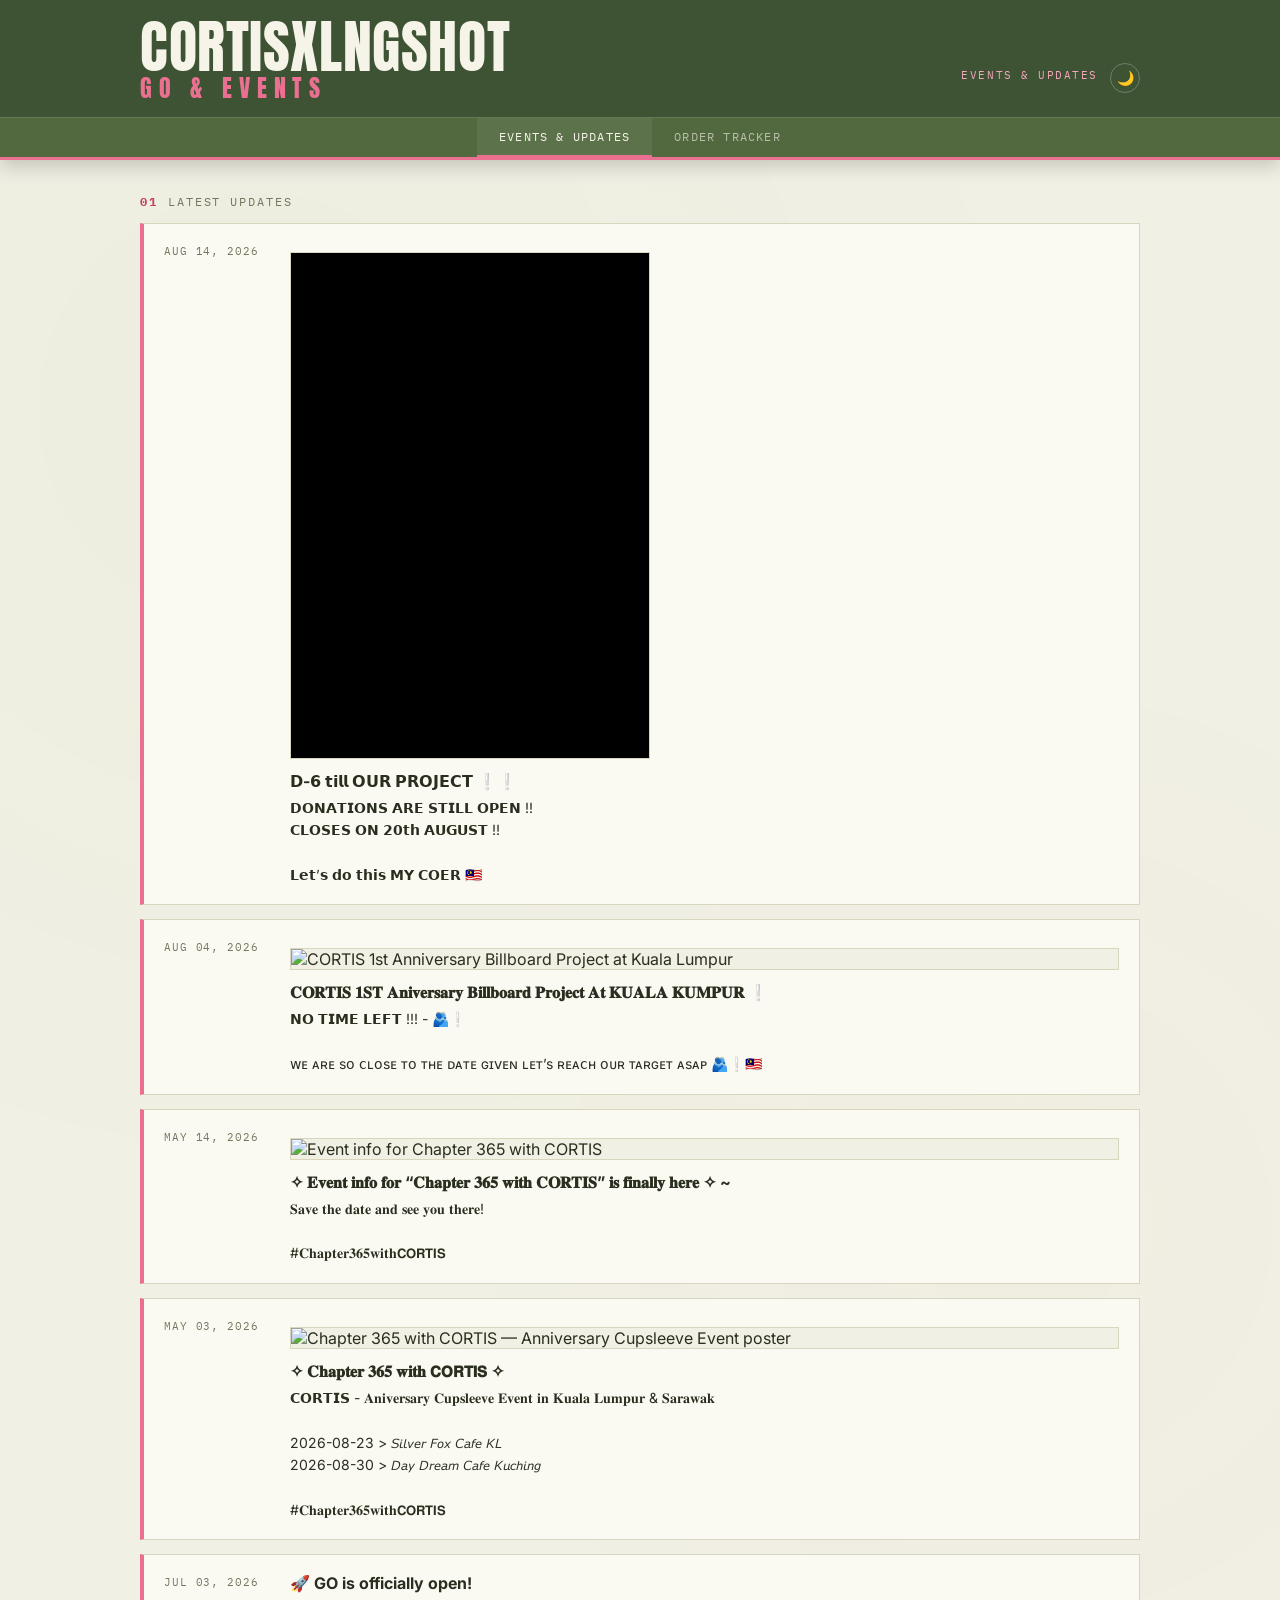
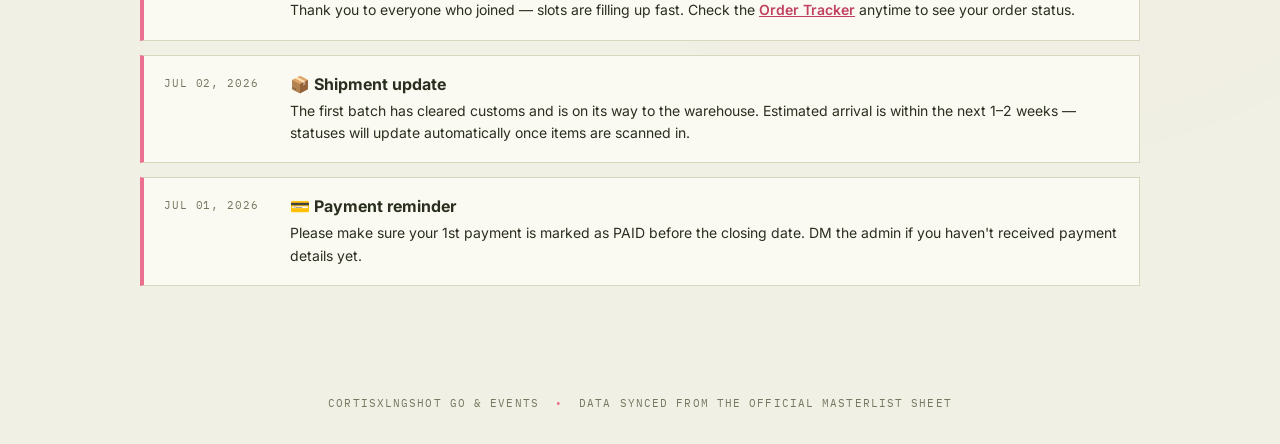
==== index.html @ d6f3842f "Update index.html" ====
<!DOCTYPE html>
<html lang="en">
<head>
<meta charset="UTF-8">
<meta name="viewport" content="width=device-width, initial-scale=1.0">
<title>Events & Updates — CORTISXLNGSHOT GO & EVENTS</title>
<link rel="preconnect" href="https://fonts.googleapis.com">
<link rel="preconnect" href="https://fonts.gstatic.com" crossorigin>
<link href="https://fonts.googleapis.com/css2?family=Anton&family=IBM+Plex+Mono:wght@400;500;600;700&family=Inter:wght@400;500;600;700;800&display=swap" rel="stylesheet">
<link rel="stylesheet" href="style.css">
</head>
<body>

<div class="grain"></div>

<!-- ============================================================ -->
<!-- HEADER / MANIFEST STRIP                                       -->
<!-- ============================================================ -->
<header class="siteHead">
  <div class="siteHead__inner">
    <h1 class="siteHead__title">CORTISXLNGSHOT<span>GO &amp; EVENTS</span></h1>
    <div class="siteHead__right">
      <span class="siteHead__mark">EVENTS &amp; UPDATES</span>
      <button id="themeToggle" class="themeToggle" type="button" aria-label="Toggle dark mode">🌙</button>
    </div>
  </div>
  <nav class="siteNav" aria-label="Page navigation">
    <a href="index.html" class="siteNav__link is-active" aria-current="page">Events &amp; Updates</a>
    <a href="tracker.html" class="siteNav__link">Order Tracker</a>
  </nav>
</header>

<main class="wrap">

  <div class="dashSec__label">
    <span class="searchSec__num">01</span>
    <span>LATEST&nbsp;UPDATES</span>
  </div>

  <!-- ================================================================ -->
  <!-- EVENT UPDATES — each card below is one post. To add a new update, -->
  <!-- copy one whole block (from <article class="updateCard"> down to  -->
  <!-- </article>) and paste it above the newest existing one, then edit -->
  <!-- the date, emoji, title, and text. Newest should sit at the top.  -->
  <!-- ================================================================ -->
  <div class="updateFeed">

    <!-- ===== EVENT UPDATE — edit date/emoji/title/text below ===== -->
    <article class="updateCard">
      <div class="updateCard__date">AUG&nbsp;14,&nbsp;2026</div>
      <div class="updateCard__body">
        <div class="updateCard__videoWrap updateCard__videoWrap--portrait">
          <iframe data-src="https://streamable.com/e/wsqpqd" allow="fullscreen;autoplay" allowfullscreen title="Embedded video"></iframe>
        </div>
        <p class="updateCard__title">𝗗-𝟲 𝘁𝗶𝗹𝗹 𝗢𝗨𝗥 𝗣𝗥𝗢𝗝𝗘𝗖𝗧&nbsp;❕❕</p>
        <p class="updateCard__text">
          𝗗𝗢𝗡𝗔𝗧𝗜𝗢𝗡𝗦 𝗔𝗥𝗘 𝗦𝗧𝗜𝗟𝗟 𝗢𝗣𝗘𝗡 !!<br>
          𝗖𝗟𝗢𝗦𝗘𝗦 𝗢𝗡 𝟮𝟬𝘁𝗵 𝗔𝗨𝗚𝗨𝗦𝗧&nbsp;‼️<br><br>
          𝗟𝗲𝘁’𝘀 𝗱𝗼 𝘁𝗵𝗶𝘀 𝗠𝗬 𝗖𝗢𝗘𝗥 🇲🇾
        </p>
      </div>
    </article>
    <!-- ===== END EVENT UPDATE ===== -->

    <!-- ===== EVENT UPDATE — edit date/emoji/title/text below ===== -->
    <article class="updateCard">
      <div class="updateCard__date">AUG&nbsp;04,&nbsp;2026</div>
      <div class="updateCard__body">
        <div class="updateCard__posterWrap">
          <img class="updateCard__poster" src="https://i.ibb.co/9mnCZQ2h/photo-2026-08-14-07-13-33.jpg" alt="CORTIS 1st Anniversary Billboard Project at Kuala Lumpur">
        </div>
        <p class="updateCard__title">𝐂𝐎𝐑𝐓𝐈𝐒 𝟏𝐒𝐓 𝐀𝐧𝐢𝐯𝐞𝐫𝐬𝐚𝐫𝐲 𝐁𝐢𝐥𝐥𝐛𝐨𝐚𝐫𝐝 𝐏𝐫𝐨𝐣𝐞𝐜𝐭 𝐀𝐭 𝐊𝐔𝐀𝐋𝐀 𝐊𝐔𝐌𝐏𝐔𝐑&nbsp;❕</p>
        <p class="updateCard__text">
          𝗡𝗢 𝗧𝗜𝗠𝗘 𝗟𝗘𝗙𝗧 !!! - 🫂❕<br><br>
          ᴡᴇ ᴀʀᴇ sᴏ ᴄʟᴏsᴇ ᴛᴏ ᴛʜᴇ ᴅᴀᴛᴇ ɢɪᴠᴇɴ ʟᴇᴛ’s ʀᴇᴀᴄʜ ᴏᴜʀ ᴛᴀʀɢᴇᴛ ᴀsᴀᴘ 🫂❕🇲🇾
        </p>
      </div>
    </article>
    <!-- ===== END EVENT UPDATE ===== -->

    <!-- ===== EVENT UPDATE — edit date/emoji/title/text below ===== -->
    <article class="updateCard">
      <div class="updateCard__date">MAY&nbsp;14,&nbsp;2026</div>
      <div class="updateCard__body">
        <div class="updateCard__posterWrap">
          <img class="updateCard__poster" src="https://i.ibb.co/3mCGn5tt/photo-2026-08-14-07-00-31-2.jpg" alt="Event info for Chapter 365 with CORTIS">
        </div>
        <p class="updateCard__title">✧&nbsp;𝐄𝐯𝐞𝐧𝐭 𝐢𝐧𝐟𝐨 𝐟𝐨𝐫 “𝐂𝐡𝐚𝐩𝐭𝐞𝐫 𝟑𝟔𝟓 𝐰𝐢𝐭𝐡 𝐂𝐎𝐑𝐓𝐈𝐒” 𝐢𝐬 𝐟𝐢𝐧𝐚𝐥𝐥𝐲 𝐡𝐞𝐫𝐞&nbsp;✧&nbsp;~</p>
        <p class="updateCard__text">
          𝐒𝐚𝐯𝐞 𝐭𝐡𝐞 𝐝𝐚𝐭𝐞 𝐚𝐧𝐝 𝐬𝐞𝐞 𝐲𝐨𝐮 𝐭𝐡𝐞𝐫𝐞!<br><br>
          #𝐂𝐡𝐚𝐩𝐭𝐞𝐫𝟑𝟔𝟓𝐰𝐢𝐭𝐡𝗖𝗢𝗥𝗧𝗜𝗦
        </p>
      </div>
    </article>
    <!-- ===== END EVENT UPDATE ===== -->

    <!-- ===== EVENT UPDATE — edit date/emoji/title/text below ===== -->
    <article class="updateCard">
      <div class="updateCard__date">MAY&nbsp;03,&nbsp;2026</div>
      <div class="updateCard__body">
        <div class="updateCard__posterWrap">
          <img class="updateCard__poster" src="https://i.ibb.co/GQN9Cqbh/event-chapter365.jpg" alt="Chapter 365 with CORTIS — Anniversary Cupsleeve Event poster">
        </div>
        <p class="updateCard__title">✧&nbsp;𝐂𝐡𝐚𝐩𝐭𝐞𝐫 𝟑𝟔𝟓 𝐰𝐢𝐭𝐡 𝗖𝗢𝗥𝗧𝗜𝗦&nbsp;✧</p>
        <p class="updateCard__text">
          𝗖𝗢𝗥𝗧𝗜𝗦 - 𝐀𝐧𝐢𝐯𝐞𝐫𝐬𝐚𝐫𝐲 𝐂𝐮𝐩𝐬𝐥𝐞𝐞𝐯𝐞 𝐄𝐯𝐞𝐧𝐭 𝐢𝐧 𝐊𝐮𝐚𝐥𝐚 𝐋𝐮𝐦𝐩𝐮𝐫 &amp; 𝐒𝐚𝐫𝐚𝐰𝐚𝐤<br><br>
          2026-08-23 &gt; 𝘚𝘪𝘭𝘷𝘦𝘳 𝘍𝘰𝘹 𝘊𝘢𝘧𝘦 𝘒𝘓<br>
          2026-08-30 &gt; 𝘋𝘢𝘺 𝘋𝘳𝘦𝘢𝘮 𝘊𝘢𝘧𝘦 𝘒𝘶𝘤𝘩𝘪𝘯𝘨<br><br>
          #𝐂𝐡𝐚𝐩𝐭𝐞𝐫𝟑𝟔𝟓𝐰𝐢𝐭𝐡𝗖𝗢𝗥𝗧𝗜𝗦
        </p>
      </div>
    </article>
    <!-- ===== END EVENT UPDATE ===== -->

    <!-- ===== EVENT UPDATE — edit date/emoji/title/text below ===== -->
    <article class="updateCard">
      <div class="updateCard__date">JUL&nbsp;03,&nbsp;2026</div>
      <div class="updateCard__body">
        <p class="updateCard__title">🚀&nbsp;GO is officially open!</p>
        <p class="updateCard__text">
          Thank you to everyone who joined — slots are filling up fast. Check the
          <a href="tracker.html">Order Tracker</a> anytime to see your order status.
        </p>
      </div>
    </article>
    <!-- ===== END EVENT UPDATE ===== -->

    <!-- ===== EVENT UPDATE — edit date/emoji/title/text below ===== -->
    <article class="updateCard">
      <div class="updateCard__date">JUL&nbsp;02,&nbsp;2026</div>
      <div class="updateCard__body">
        <p class="updateCard__title">📦&nbsp;Shipment update</p>
        <p class="updateCard__text">
          The first batch has cleared customs and is on its way to the warehouse.
          Estimated arrival is within the next 1–2 weeks — statuses will update
          automatically once items are scanned in.
        </p>
      </div>
    </article>
    <!-- ===== END EVENT UPDATE ===== -->

    <!-- ===== EVENT UPDATE — edit date/emoji/title/text below ===== -->
    <article class="updateCard">
      <div class="updateCard__date">JUL&nbsp;01,&nbsp;2026</div>
      <div class="updateCard__body">
        <p class="updateCard__title">💳&nbsp;Payment reminder</p>
        <p class="updateCard__text">
          Please make sure your 1st payment is marked as PAID before the closing
          date. DM the admin if you haven't received payment details yet.
        </p>
      </div>
    </article>
    <!-- ===== END EVENT UPDATE ===== -->

  </div>

</main>

<footer class="siteFoot">
  <span>CORTISXLNGSHOT GO &amp; EVENTS</span>
  <span class="siteFoot__dot">•</span>
  <span>data synced from the official masterlist sheet</span>
</footer>

<script src="script.js"></script>
</body>
</html>
---- style.css ----
/* ==========================================================================
   TOKENS — matcha green + strawberry pink theme. Edit here to retheme the
   whole site. Status colors stay matched to the masterlist sheet's own
   dropdown colors (see --status-* below) rather than the decorative palette.
   ========================================================================== */

/* smooth cross-fade when navigating between pages (Order Tracker <-> Events).
   Supported browsers animate the swap automatically; unsupported browsers
   just ignore this and navigate normally — no fallback needed. */
@view-transition{
  navigation: auto;
}

:root{
  --cream:      #F1F0E4;
  --paper:      #FAFAF2;
  --navy:       #3E5334;
  --navy-2:     #52693F;
  --orange:     #EB6F91;
  --orange-2:   #F6A6BE;
  --red:        #C2415F;
  --ink:        #2A2E1F;
  --muted:      #75775F;
  --line:       #D9D6BE;
  --line-soft:  #E7E5D3;

  --font-display: 'Anton', sans-serif;
  --font-body: 'Inter', sans-serif;
  --font-mono: 'IBM Plex Mono', monospace;

  --radius: 2px;

  /* status colors — matched to the dropdown colors in the masterlist sheet */
  --status-secured:   #1C4E9E; /* blue, like the sheet's SECURED pill */
  --status-transit:   #EB6F91; /* site accent — sheet doesn't have one combined color for the 3 merged statuses */
  --status-admin:     #8A6D3B; /* gold/brown, like the sheet's ADMIN HOUSE pill */
  --status-posted:    #2E9E44; /* green, like the sheet's POSTED OUT pill */
  --status-paid:      #3C8C40;
  --status-paid-bg:   #DFF2DA;
  --status-pending:   #B5722A;
  --status-pending-bg:#FBE4C8;

  /* text color for things that sit on a dark/accent surface (header, tag
     chips, buttons) — stays light in both themes, unlike --paper which
     flips to a dark card-surface color in dark mode */
  --on-dark: #F6F4E9;
}

/* ---- dark mode ---- */
:root[data-theme="dark"]{
  --cream:      #10160D;
  --paper:      #1B2415;
  --navy:       #0B0F08;
  --navy-2:     #172014;
  --ink:        #EDEBDD;
  --muted:      #8B9A7D;
  --line:       #33422A;
  --line-soft:  #28351F;
}
:root[data-theme="dark"] .grain{
  opacity:.7;
}

*,*::before,*::after{ box-sizing:border-box; }
html{
  scroll-behavior:smooth;
  -webkit-overflow-scrolling:touch; /* momentum scrolling on iOS Safari */
}
@media (prefers-reduced-motion:reduce){
  html{ scroll-behavior:auto; }
}

body{
  margin:0;
  background:var(--cream);
  color:var(--ink);
  font-family:var(--font-body);
  -webkit-font-smoothing:antialiased;
  position:relative;
  transition:background .2s ease, color .2s ease;
  animation:pageIn .35s ease both;
}
@keyframes pageIn{
  from{ opacity:0; transform:translateY(6px); }
  to{ opacity:1; transform:translateY(0); }
}
@keyframes cardIn{
  from{ opacity:0; transform:translateY(8px); }
  to{ opacity:1; transform:translateY(0); }
}
@media (prefers-reduced-motion:reduce){
  body{ animation:none; }
  .statCard, .orderCard, .updateCard, .ann{ animation:none; }
}

/* subtle paper grain so the cream field doesn't feel flat/AI-default */
.grain{
  position:fixed; inset:0; pointer-events:none; z-index:0; opacity:.5;
  background-image:
    radial-gradient(circle at 20% 20%, rgba(62,83,52,0.04) 0, transparent 45%),
    radial-gradient(circle at 80% 60%, rgba(194,65,95,0.035) 0, transparent 40%);
}

::selection{ background:var(--orange); color:var(--on-dark); }

a{ color:inherit; }

/* ==========================================================================
   HEADER
   ========================================================================== */
.siteHead{
  position:sticky; top:0;
  z-index:20;
  background:var(--navy);
  color:var(--on-dark);
  border-bottom:3px solid var(--orange);
  box-shadow:0 6px 18px rgba(0,0,0,.18);
}
.siteHead__inner{
  max-width:1040px; margin:0 auto;
  padding:22px 20px 18px;
  display:flex; align-items:flex-end; justify-content:space-between;
  gap:16px; flex-wrap:wrap;
}
.siteHead__mark{
  font-family:var(--font-mono);
  font-size:11px; letter-spacing:.14em;
  color:var(--orange-2);
  text-transform:uppercase;
  padding-bottom:6px;
}
.siteHead__mark--right{ color:#B7C4A9; text-align:right; }

.siteNav{
  display:flex;
  justify-content:center;
  background:var(--navy-2);
  border-top:1px solid rgba(255,255,255,.1);
}
.siteNav__link{
  padding:11px 22px;
  font-family:var(--font-mono);
  font-size:12px; letter-spacing:.1em;
  text-transform:uppercase;
  color:var(--on-dark);
  opacity:.62;
  text-decoration:none;
  border-bottom:2px solid transparent;
  transition:opacity .15s ease, border-color .15s ease, background .15s ease;
}
.siteNav__link:hover{ opacity:1; background:rgba(255,255,255,.05); }
.siteNav__link.is-active{
  opacity:1;
  border-bottom-color:var(--orange);
  background:rgba(255,255,255,.06);
}
.siteNav__link:focus-visible{ outline:2px solid var(--orange-2); outline-offset:-2px; }
.siteHead__right{
  display:flex; align-items:center; gap:12px;
  padding-bottom:6px;
  margin-left:auto;
}
.themeToggle{
  border:1px solid rgba(255,255,255,.25);
  background:transparent;
  color:var(--on-dark);
  width:30px; height:30px;
  display:flex; align-items:center; justify-content:center;
  font-size:14px;
  cursor:pointer;
  border-radius:50%;
  transition:background .15s ease, transform .15s ease;
}
.themeToggle:hover{ background:rgba(255,255,255,.12); transform:rotate(-8deg); }
.themeToggle:focus-visible{ outline:2px solid var(--orange-2); outline-offset:2px; }
.siteHead__title{
  font-family:var(--font-display);
  font-weight:400;
  font-size:clamp(34px,6vw,58px);
  line-height:.86;
  letter-spacing:.01em;
  margin:0;
  text-transform:uppercase;
}
.siteHead__title span{
  display:block;
  font-size:.42em;
  letter-spacing:.28em;
  color:var(--orange);
  margin-top:6px;
}
.siteHead__ticker{
  border-top:1px solid rgba(255,255,255,.12);
  overflow:hidden;
  background:var(--navy-2);
}
.siteHead__tickerTrack{
  display:flex; gap:14px; white-space:nowrap;
  font-family:var(--font-mono);
  font-size:11px; letter-spacing:.14em;
  color:#A9BC98;
  padding:7px 0;
  animation:ticker 22s linear infinite;
  width:max-content;
}
.siteHead__tickerTrack span:nth-child(4n+1){ color:var(--orange-2); }
@keyframes ticker{
  from{ transform:translateX(0); }
  to{ transform:translateX(-50%); }
}
@media (prefers-reduced-motion:reduce){
  .siteHead__tickerTrack{ animation:none; }
}

/* ==========================================================================
   LAYOUT
   ========================================================================== */
.wrap{
  position:relative; z-index:1;
  max-width:1040px; margin:0 auto;
  padding:34px 20px 70px;
}

/* ==========================================================================
   ANNOUNCEMENTS
   ========================================================================== */
.announcements{
  display:grid;
  grid-template-columns:1fr 1fr;
  gap:16px;
  margin-bottom:44px;
}
@media (max-width:700px){
  .announcements{ grid-template-columns:1fr; }
}

.ann{
  position:relative;
  background:var(--paper);
  border:1px solid var(--line);
  border-left:4px solid var(--navy);
  padding:18px 18px 18px 20px;
  animation:cardIn .32s ease both;
}
.ann--two{ border-left-color:var(--orange); animation-delay:60ms; }

.ann__tag{
  position:absolute; top:-11px; left:16px;
  background:var(--navy);
  color:var(--on-dark);
  font-family:var(--font-mono);
  font-size:10px; letter-spacing:.14em;
  padding:3px 9px;
  transform:rotate(-1.5deg);
}
.ann--two .ann__tag{ background:var(--orange); transform:rotate(1.2deg); }

.ann__body{ display:flex; gap:12px; align-items:flex-start; margin-top:6px; }
.ann__emoji{ font-size:22px; line-height:1; margin:2px 0 0; }
.ann__text{ margin:0; font-size:14.5px; line-height:1.55; color:var(--ink); }
.ann__text strong{ font-weight:700; }

/* ==========================================================================
   SEARCH
   ========================================================================== */
.searchSec{ margin-bottom:38px; }
.searchSec__label,
.dashSec__label{
  display:flex; align-items:baseline; gap:10px;
  font-family:var(--font-mono);
  font-size:12px; letter-spacing:.16em;
  color:var(--muted);
  margin-bottom:14px;
  text-transform:uppercase;
}
.searchSec__num{
  color:var(--red); font-weight:700;
}

.searchBar{
  display:flex; align-items:stretch;
  background:var(--paper);
  border:2px solid var(--navy);
}
.searchBar__at{
  display:flex; align-items:center;
  padding:0 4px 0 16px;
  font-family:var(--font-mono);
  font-size:18px; color:var(--muted);
}
.searchBar__input{
  flex:1; min-width:0;
  border:0; background:transparent;
  padding:16px 10px;
  font-family:var(--font-mono);
  font-size:16px; color:var(--ink);
}
.searchBar__input:focus{ outline:none; }
.searchBar__input::placeholder{ color:#b7ae9a; }

.searchBar__btn{
  border:0; cursor:pointer;
  background:var(--orange);
  color:var(--on-dark);
  font-family:var(--font-body);
  font-weight:800;
  font-size:13px; letter-spacing:.08em;
  padding:0 26px;
  transition:background .15s ease;
}
.searchBar__btn:hover{ background:var(--red); }
.searchBar__btn:focus-visible,
.searchBar__input:focus-visible{
  outline:3px solid var(--red); outline-offset:2px;
}

.searchSec__status{
  font-family:var(--font-mono);
  font-size:12.5px;
  color:var(--red);
  margin:12px 2px 0;
  min-height:1em;
}

.recentSearches{
  display:flex;
  flex-wrap:wrap;
  align-items:center;
  gap:8px;
  margin:10px 2px 0;
}
.recentSearches:empty{ margin:0; }
.recentSearches__label{
  font-family:var(--font-mono);
  font-size:11px; letter-spacing:.08em;
  text-transform:uppercase;
  color:var(--muted);
}
.recentChip{
  font-family:var(--font-mono);
  font-size:11.5px;
  padding:5px 10px;
  background:var(--paper);
  border:1px solid var(--line);
  color:var(--ink);
  cursor:pointer;
  transition:border-color .15s ease, color .15s ease;
}
.recentChip:hover{ border-color:var(--orange); color:var(--orange); }
.recentChip:focus-visible{ outline:2px solid var(--red); outline-offset:2px; }
.recentChip--clear{
  color:var(--muted);
  border-style:dashed;
}
.recentChip--clear:hover{ border-color:var(--red); color:var(--red); }

.syncToggle{
  margin:10px 2px 0;
  border:0; background:transparent; cursor:pointer;
  font-family:var(--font-mono);
  font-size:11px; letter-spacing:.08em;
  text-transform:uppercase;
  color:var(--muted);
  padding:2px 0;
}
.syncToggle:hover{ color:var(--navy); }
.syncToggle:focus-visible{ outline:2px solid var(--red); outline-offset:2px; }

.syncPanel{
  margin-top:8px;
  border:1px solid var(--line);
  background:var(--paper);
  padding:12px 14px;
  font-family:var(--font-mono);
  font-size:11.5px;
  line-height:1.6;
  max-height:260px;
  overflow-y:auto;
}
.syncPanel[hidden]{ display:none; }
.syncRow{ padding:6px 0; border-bottom:1px solid var(--line-soft); }
.syncRow:last-child{ border-bottom:0; }
.syncRow--bad{ color:var(--red); }
.syncRow--ok{ color:var(--ink); }
.syncRow__cols{ color:var(--muted); font-size:11px; }

/* ==========================================================================
   DASHBOARD — stat cards
   ========================================================================== */
.dashboard{
  display:grid;
  grid-template-columns:repeat(6,1fr);
  gap:10px;
  margin-bottom:40px;
}
@media (max-width:820px){ .dashboard{ grid-template-columns:repeat(3,1fr); } }
@media (max-width:480px){ .dashboard{ grid-template-columns:repeat(2,1fr); } }

.statCard{
  background:var(--paper);
  border:1px solid var(--line);
  padding:16px 14px;
  position:relative;
  overflow:hidden;
  animation:cardIn .32s ease both;
}
.statCard:nth-child(1){ animation-delay:0ms; }
.statCard:nth-child(2){ animation-delay:35ms; }
.statCard:nth-child(3){ animation-delay:70ms; }
.statCard:nth-child(4){ animation-delay:105ms; }
.statCard:nth-child(5){ animation-delay:140ms; }
.statCard:nth-child(6){ animation-delay:175ms; }
.statCard::before{
  content:"";
  position:absolute; left:0; top:0; bottom:0; width:4px;
  background:var(--bar,var(--navy));
}
.statCard__num{
  font-family:var(--font-mono);
  font-weight:700;
  font-size:28px;
  line-height:1;
  color:var(--ink);
}
.statCard__label{
  margin-top:8px;
  font-size:11px;
  letter-spacing:.06em;
  text-transform:uppercase;
  color:var(--muted);
  font-weight:600;
}
.statCard--total{ --bar:var(--navy); }
.statCard--secured{ --bar:var(--status-secured); }
.statCard--transit{ --bar:var(--status-transit); }
.statCard--admin{ --bar:var(--status-admin); }
.statCard--posted{ --bar:var(--status-posted); }
.statCard--other{ --bar:var(--muted); }

/* ==========================================================================
   ORDER LIST — tracking-ticket cards
   ========================================================================== */
.orderList{ display:flex; flex-direction:column; gap:12px; }

.orderCard{
  background:var(--paper);
  border:1px solid var(--line);
  padding:16px 18px;
  display:grid;
  grid-template-columns:auto 1fr auto;
  gap:10px 18px;
  align-items:center;
  position:relative;
  animation:cardIn .32s ease both;
}
.orderCard:nth-child(1){ animation-delay:0ms; }
.orderCard:nth-child(2){ animation-delay:35ms; }
.orderCard:nth-child(3){ animation-delay:70ms; }
.orderCard:nth-child(4){ animation-delay:105ms; }
.orderCard:nth-child(5){ animation-delay:140ms; }
.orderCard:nth-child(n+6){ animation-delay:175ms; }
.orderCard::after{
  content:"";
  position:absolute; left:0; right:0; bottom:-6px;
  height:6px;
  background:repeating-linear-gradient(90deg,var(--cream) 0 6px, transparent 6px 12px);
  display:none;
}
.orderCard__tag{
  font-family:var(--font-mono);
  font-size:11px; letter-spacing:.05em;
  background:var(--navy);
  color:var(--on-dark);
  padding:4px 8px;
  white-space:nowrap;
}
.orderCard__main{ min-width:0; }
.orderCard__item{
  font-size:15px; font-weight:600; color:var(--ink);
  overflow-wrap:anywhere;
}
.orderCard__meta{
  margin-top:3px;
  font-family:var(--font-mono);
  font-size:11.5px; color:var(--muted);
}
.orderCard__pills{
  display:flex; flex-wrap:wrap; gap:6px;
  margin-top:8px;
}
.pill{
  display:inline-block;
  font-family:var(--font-mono);
  font-size:10.5px; letter-spacing:.03em;
  font-weight:600;
  padding:3px 8px;
  background:var(--cream);
  border:1px solid var(--line);
  color:var(--muted);
}
.pill--ems{ color:var(--navy-2); border-color:var(--navy-2); }
:root[data-theme="dark"] .pill--ems{ color:#A9BC98; border-color:#3E5334; }
.pill--paid{
  background:var(--status-paid-bg);
  border-color:var(--status-paid);
  color:var(--status-paid);
}
.pill--pending{
  background:var(--status-pending-bg);
  border-color:var(--status-pending);
  color:var(--status-pending);
}

.orderCard__remark{
  margin-top:8px;
  font-size:12.5px;
  line-height:1.5;
  color:var(--muted);
  font-style:italic;
}

/* status filter chips */
.filterRow{
  display:flex; flex-wrap:wrap; gap:8px;
  margin-bottom:18px;
}
.filterChip{
  font-family:var(--font-mono);
  font-size:11px; letter-spacing:.06em;
  text-transform:uppercase;
  padding:7px 14px;
  background:var(--paper);
  border:1px solid var(--line);
  color:var(--muted);
  cursor:pointer;
  transition:background .15s ease, color .15s ease, border-color .15s ease;
}
.filterChip:hover{ border-color:var(--navy); color:var(--ink); }
.filterChip.is-active{
  background:var(--navy);
  border-color:var(--navy);
  color:var(--on-dark);
}
.filterChip:focus-visible{ outline:2px solid var(--red); outline-offset:2px; }

.orderList__empty{
  font-family:var(--font-mono);
  font-size:12.5px;
  color:var(--muted);
  padding:20px 2px;
}

/* ==========================================================================
   EVENTS & UPDATES feed
   ========================================================================== */
.updateFeed{
  display:flex;
  flex-direction:column;
  gap:14px;
  margin-bottom:20px;
}
.updateCard{
  background:var(--paper);
  border:1px solid var(--line);
  border-left:4px solid var(--orange);
  padding:18px 20px;
  display:grid;
  grid-template-columns:110px 1fr;
  gap:16px;
  animation:cardIn .32s ease both;
}
.updateCard:nth-child(1){ animation-delay:0ms; }
.updateCard:nth-child(2){ animation-delay:50ms; }
.updateCard:nth-child(3){ animation-delay:100ms; }
.updateCard:nth-child(4){ animation-delay:150ms; }
.updateCard:nth-child(n+5){ animation-delay:200ms; }
.updateCard__date{
  font-family:var(--font-mono);
  font-size:11px; letter-spacing:.08em;
  color:var(--muted);
  padding-top:2px;
  white-space:nowrap;
}
.updateCard__title{
  margin:0 0 6px;
  font-size:16px; font-weight:700;
  color:var(--ink);
}
.updateCard__text{
  margin:0;
  font-size:14px; line-height:1.6;
  color:var(--ink);
}
.updateCard__text a{ color:var(--red); font-weight:600; }
.updateCard__poster{
  display:block;
  width:100%;
  height:auto;
  max-height:640px;
  object-fit:contain;
  background:var(--cream);
  border:1px solid var(--line);
  margin:10px 0 12px;
}

/* direct video file (mp4 etc.) */
.updateCard__video{
  display:block;
  width:100%;
  max-height:640px;
  border:1px solid var(--line);
  background:#000;
  margin:10px 0 12px;
}

/* embedded video (YouTube, TikTok, etc.) — keeps a 16:9 box so the iframe
   never overflows or gets squished, regardless of screen size. Add
   "updateCard__videoWrap--portrait" for vertical/phone-shot videos instead. */
.updateCard__videoWrap{
  position:relative;
  width:100%;
  aspect-ratio:16/9;
  border:1px solid var(--line);
  margin:10px 0 12px;
  background:#000;
}
.updateCard__videoWrap--portrait{
  aspect-ratio:300/422.54;
  max-width:360px;
}
.updateCard__videoWrap iframe{
  position:absolute; inset:0;
  width:100%; height:100%;
  border:0;
}
@media (max-width:560px){
  .updateCard{ grid-template-columns:1fr; gap:6px; }
  .updateCard__date{ order:-1; }
}

/* status stamp — the signature element, echoes the red name-tag stamps
   from the reference photo */
.stamp{
  justify-self:end;
  display:inline-block;
  font-family:var(--font-mono);
  font-weight:700;
  font-size:11px; letter-spacing:.08em;
  text-transform:uppercase;
  padding:6px 10px;
  border:2px solid currentColor;
  color:var(--stamp-color,var(--navy));
  transform:rotate(-2deg);
  white-space:nowrap;
}
.stamp--secured{ --stamp-color:var(--status-secured); }
.stamp--transit{ --stamp-color:var(--status-transit); transform:rotate(1.5deg); }
.stamp--admin{ --stamp-color:var(--status-admin); }
.stamp--posted{ --stamp-color:var(--status-posted); transform:rotate(-1.2deg); }
.stamp--other{ --stamp-color:var(--muted); }

@media (max-width:560px){
  .orderCard{ grid-template-columns:1fr; justify-items:start; }
  .stamp{ justify-self:start; }
}

/* ==========================================================================
   EMPTY STATE
   ========================================================================== */
.emptyState{ display:flex; justify-content:center; padding:20px 0 10px; }
.emptyState__ticket{
  max-width:420px; text-align:center;
  border:1.5px dashed var(--line);
  padding:28px 24px;
  color:var(--muted);
}
.emptyState__ticketTop{
  font-family:var(--font-mono);
  font-size:11px; letter-spacing:.16em;
  color:var(--red);
  margin-bottom:10px;
}
.emptyState__ticket p{ margin:0; font-size:13.5px; line-height:1.6; }

.resultsSec[hidden],
.emptyState[hidden]{ display:none; }

/* ==========================================================================
   SYNC FOOTER — status line + manual refresh button
   ========================================================================== */
.syncFooter{
  text-align:center;
  padding:34px 12px 6px;
}
.syncFooter__status{
  margin:0 0 14px;
  font-family:var(--font-mono);
  font-size:12px;
  color:var(--muted);
}
.refreshBtn{
  display:inline-flex; align-items:center; gap:8px;
  background:var(--paper);
  border:1.5px solid var(--line);
  color:var(--red);
  font-family:var(--font-body);
  font-weight:800;
  font-size:12.5px;
  letter-spacing:.06em;
  text-transform:uppercase;
  padding:10px 22px;
  border-radius:999px;
  cursor:pointer;
  transition:border-color .15s ease, background .15s ease, transform .1s ease;
}
.refreshBtn:hover{ border-color:var(--red); background:var(--status-paid-bg); }
.refreshBtn:active{ transform:scale(.97); }
.refreshBtn:focus-visible{ outline:2px solid var(--red); outline-offset:2px; }
.refreshBtn:disabled{ opacity:.6; cursor:default; }
.refreshBtn.is-spinning .refreshBtn__icon{ animation:spin .8s linear infinite; }
.refreshBtn__icon{ display:inline-block; }
@keyframes spin{ to{ transform:rotate(360deg); } }
@media (prefers-reduced-motion:reduce){
  .refreshBtn.is-spinning .refreshBtn__icon{ animation:none; }
}

/* ==========================================================================
   FOOTER
   ========================================================================== */
.siteFoot{
  position:relative; z-index:1;
  text-align:center;
  font-family:var(--font-mono);
  font-size:11px; letter-spacing:.1em;
  color:var(--muted);
  padding:20px 20px 34px;
  text-transform:uppercase;
}
.siteFoot__dot{ margin:0 8px; color:var(--orange); }
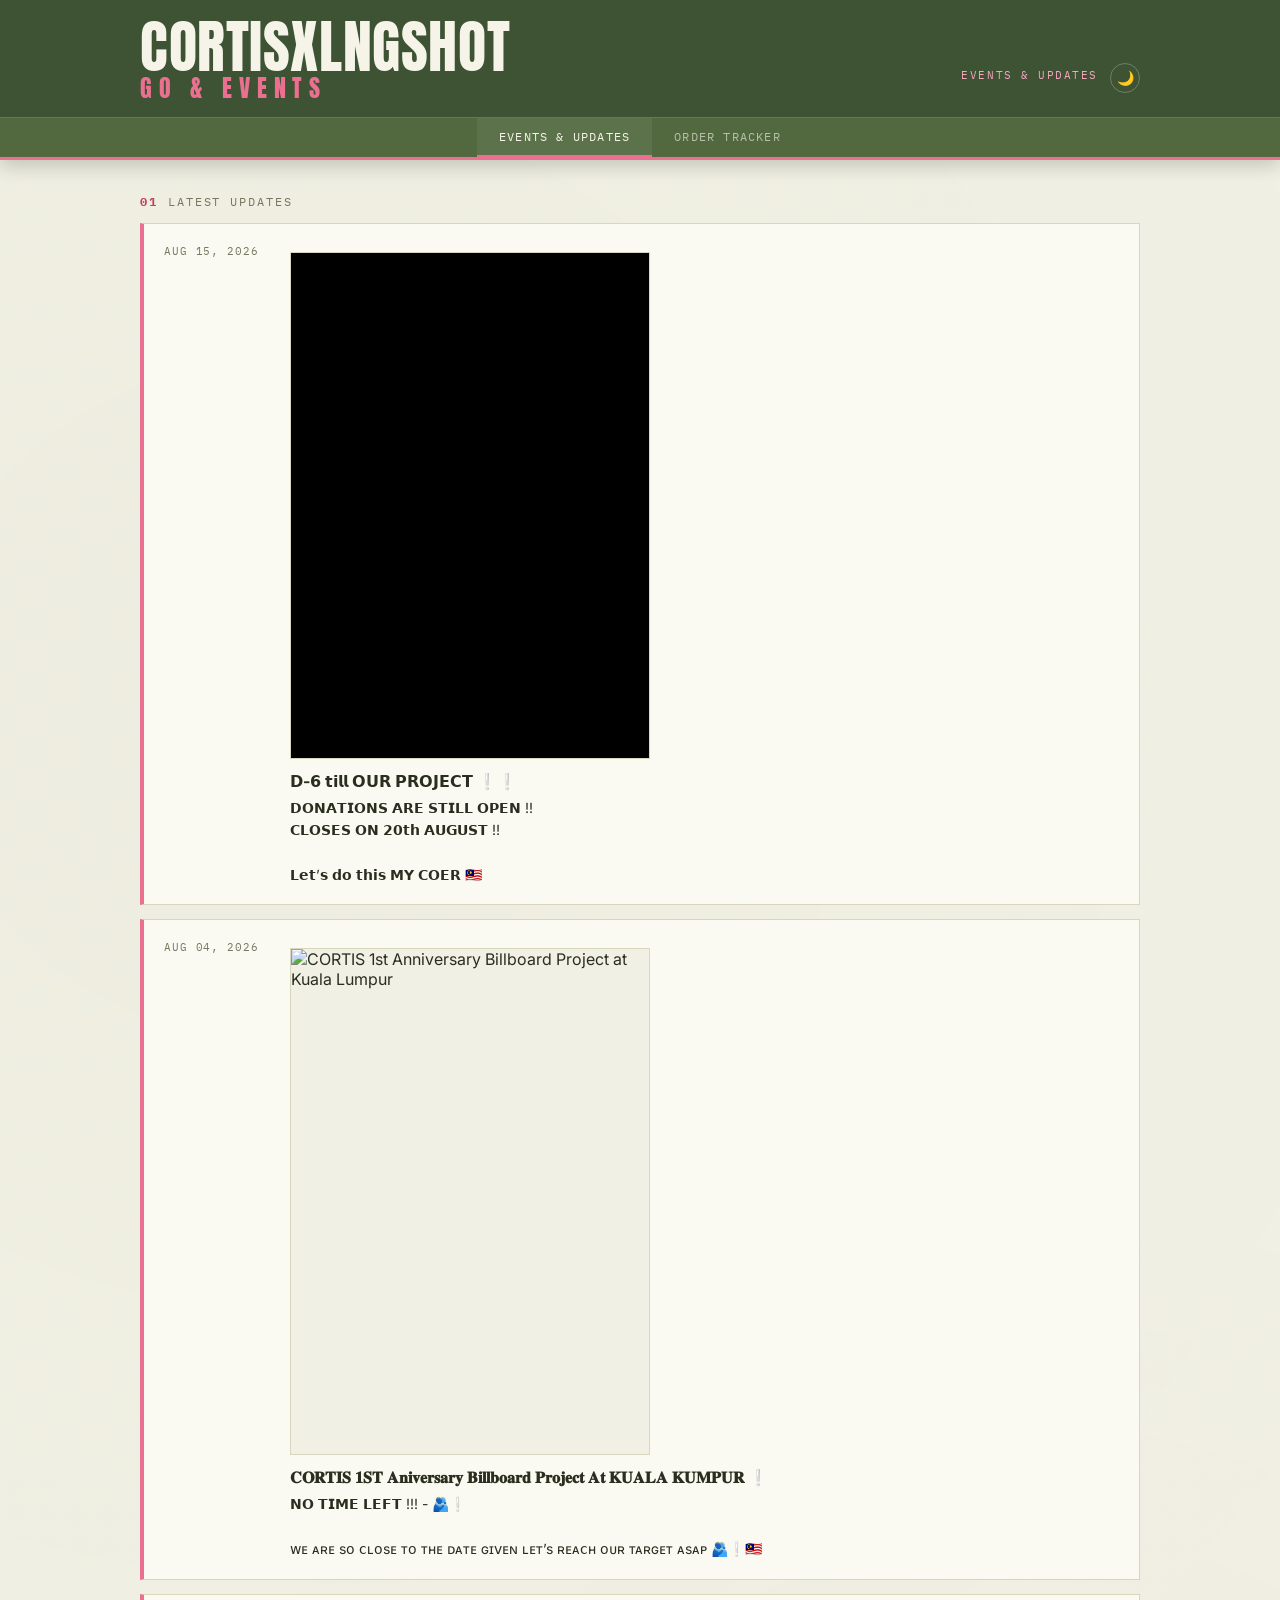
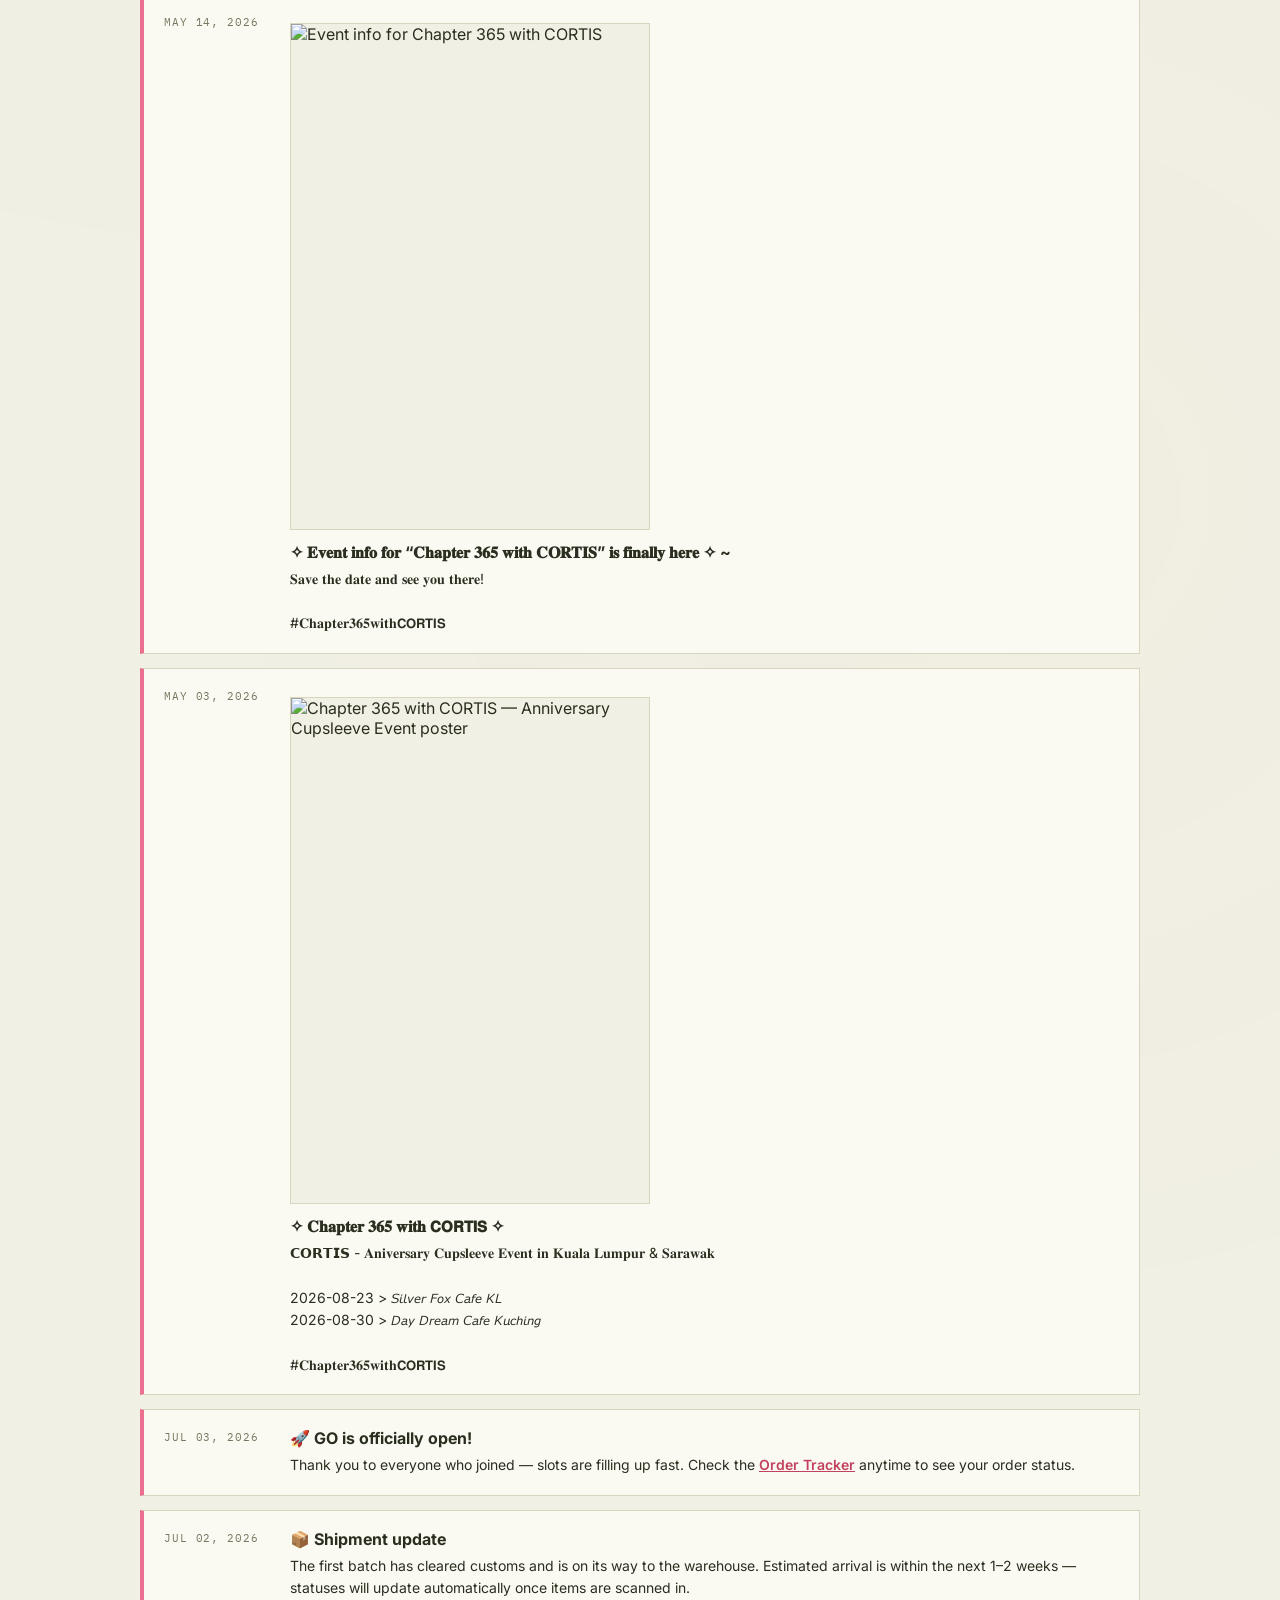
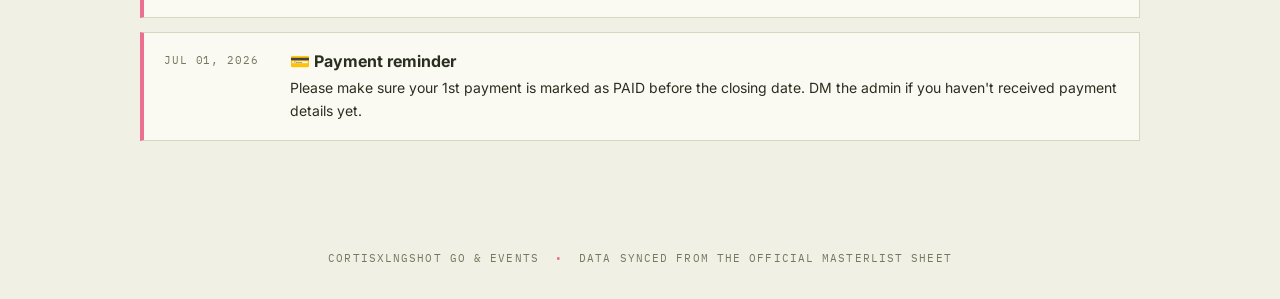
==== commit 70a2826f: "Update index.html" ====
--- a/index.html
+++ b/index.html
@@ -47,7 +47,7 @@
 
     <!-- ===== EVENT UPDATE — edit date/emoji/title/text below ===== -->
     <article class="updateCard">
-      <div class="updateCard__date">AUG&nbsp;14,&nbsp;2026</div>
+      <div class="updateCard__date">AUG&nbsp;15,&nbsp;2026</div>
       <div class="updateCard__body">
         <div class="updateCard__videoWrap updateCard__videoWrap--portrait">
           <iframe data-src="https://streamable.com/e/wsqpqd" allow="fullscreen;autoplay" allowfullscreen title="Embedded video"></iframe>
--- a/style.css
+++ b/style.css
@@ -592,15 +592,26 @@
   color:var(--ink);
 }
 .updateCard__text a{ color:var(--red); font-weight:600; }
+
+/* poster image — framed in the same box size as the portrait video below,
+   so images and videos in the feed all match. object-fit:contain means the
+   full image always shows (letterboxed if needed), never cropped. */
+.updateCard__posterWrap{
+  position:relative;
+  width:100%;
+  aspect-ratio:300/422.54;
+  max-width:360px;
+  border:1px solid var(--line);
+  margin:10px 0 12px;
+  background:var(--cream);
+  overflow:hidden;
+}
 .updateCard__poster{
+  position:absolute; inset:0;
   display:block;
   width:100%;
-  height:auto;
-  max-height:640px;
+  height:100%;
   object-fit:contain;
-  background:var(--cream);
-  border:1px solid var(--line);
-  margin:10px 0 12px;
 }
 
 /* direct video file (mp4 etc.) */
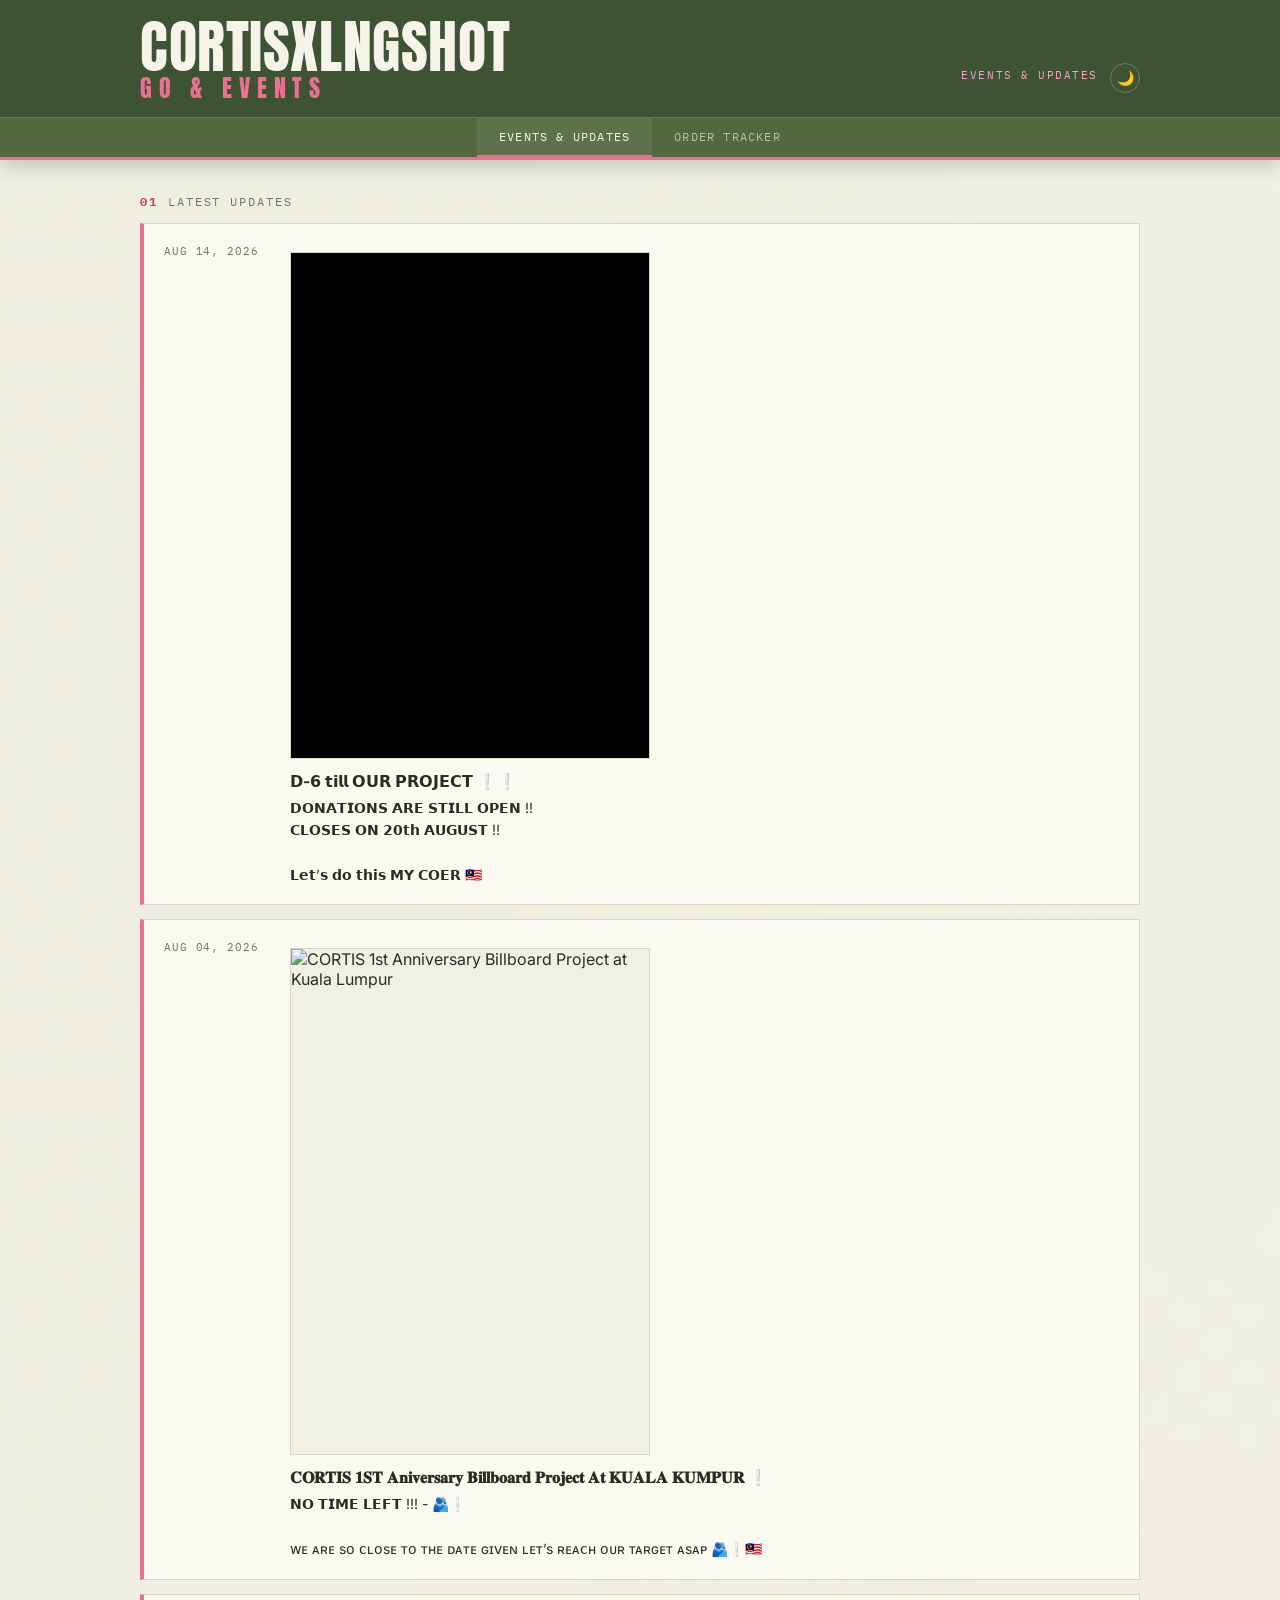
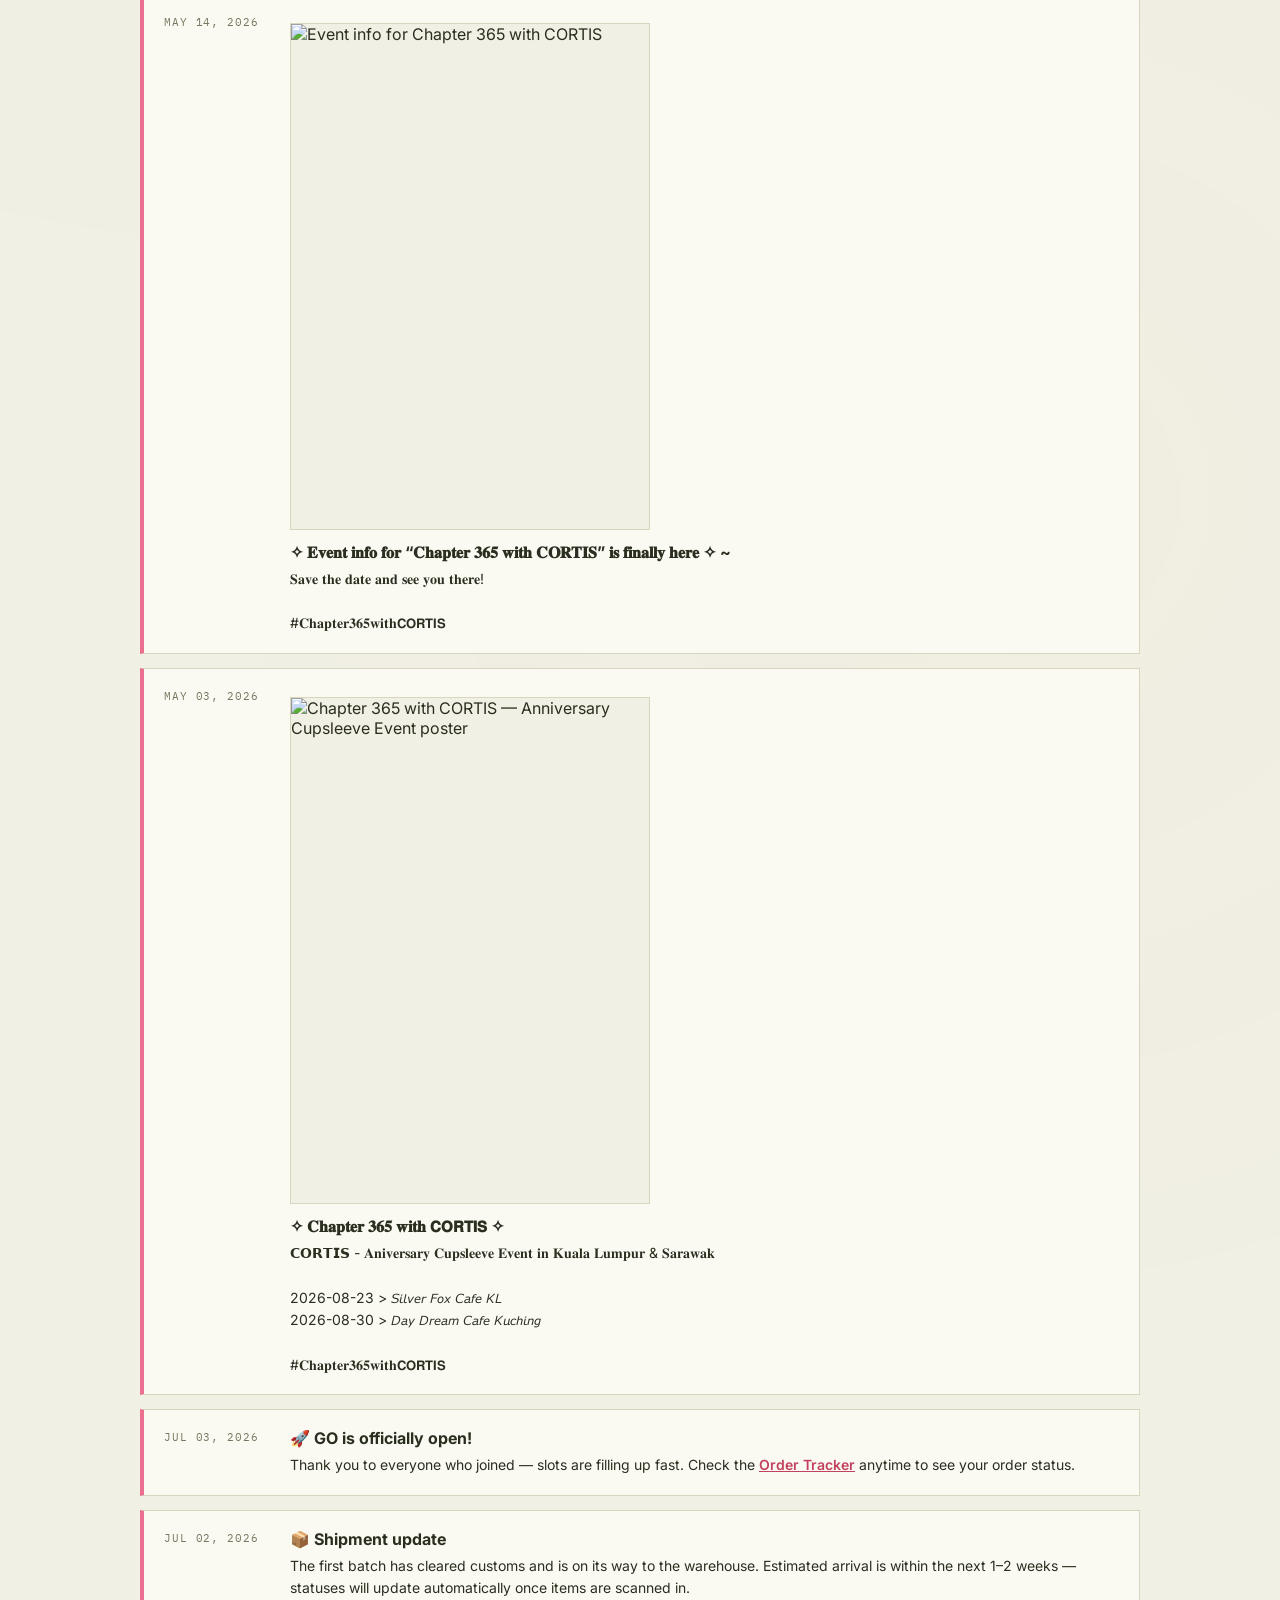
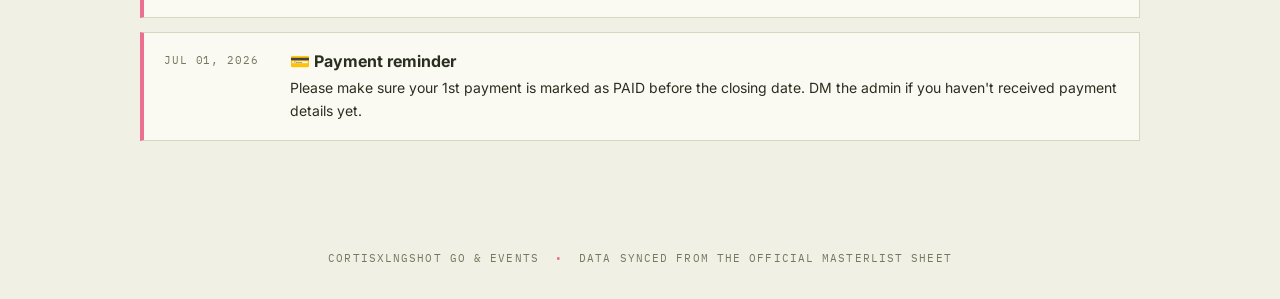
==== commit cb2b96eb: "Update index.html" ====
--- a/index.html
+++ b/index.html
@@ -47,7 +47,7 @@
 
     <!-- ===== EVENT UPDATE — edit date/emoji/title/text below ===== -->
     <article class="updateCard">
-      <div class="updateCard__date">AUG&nbsp;15,&nbsp;2026</div>
+      <div class="updateCard__date">AUG&nbsp;14,&nbsp;2026</div>
       <div class="updateCard__body">
         <div class="updateCard__videoWrap updateCard__videoWrap--portrait">
           <iframe data-src="https://streamable.com/e/wsqpqd" allow="fullscreen;autoplay" allowfullscreen title="Embedded video"></iframe>
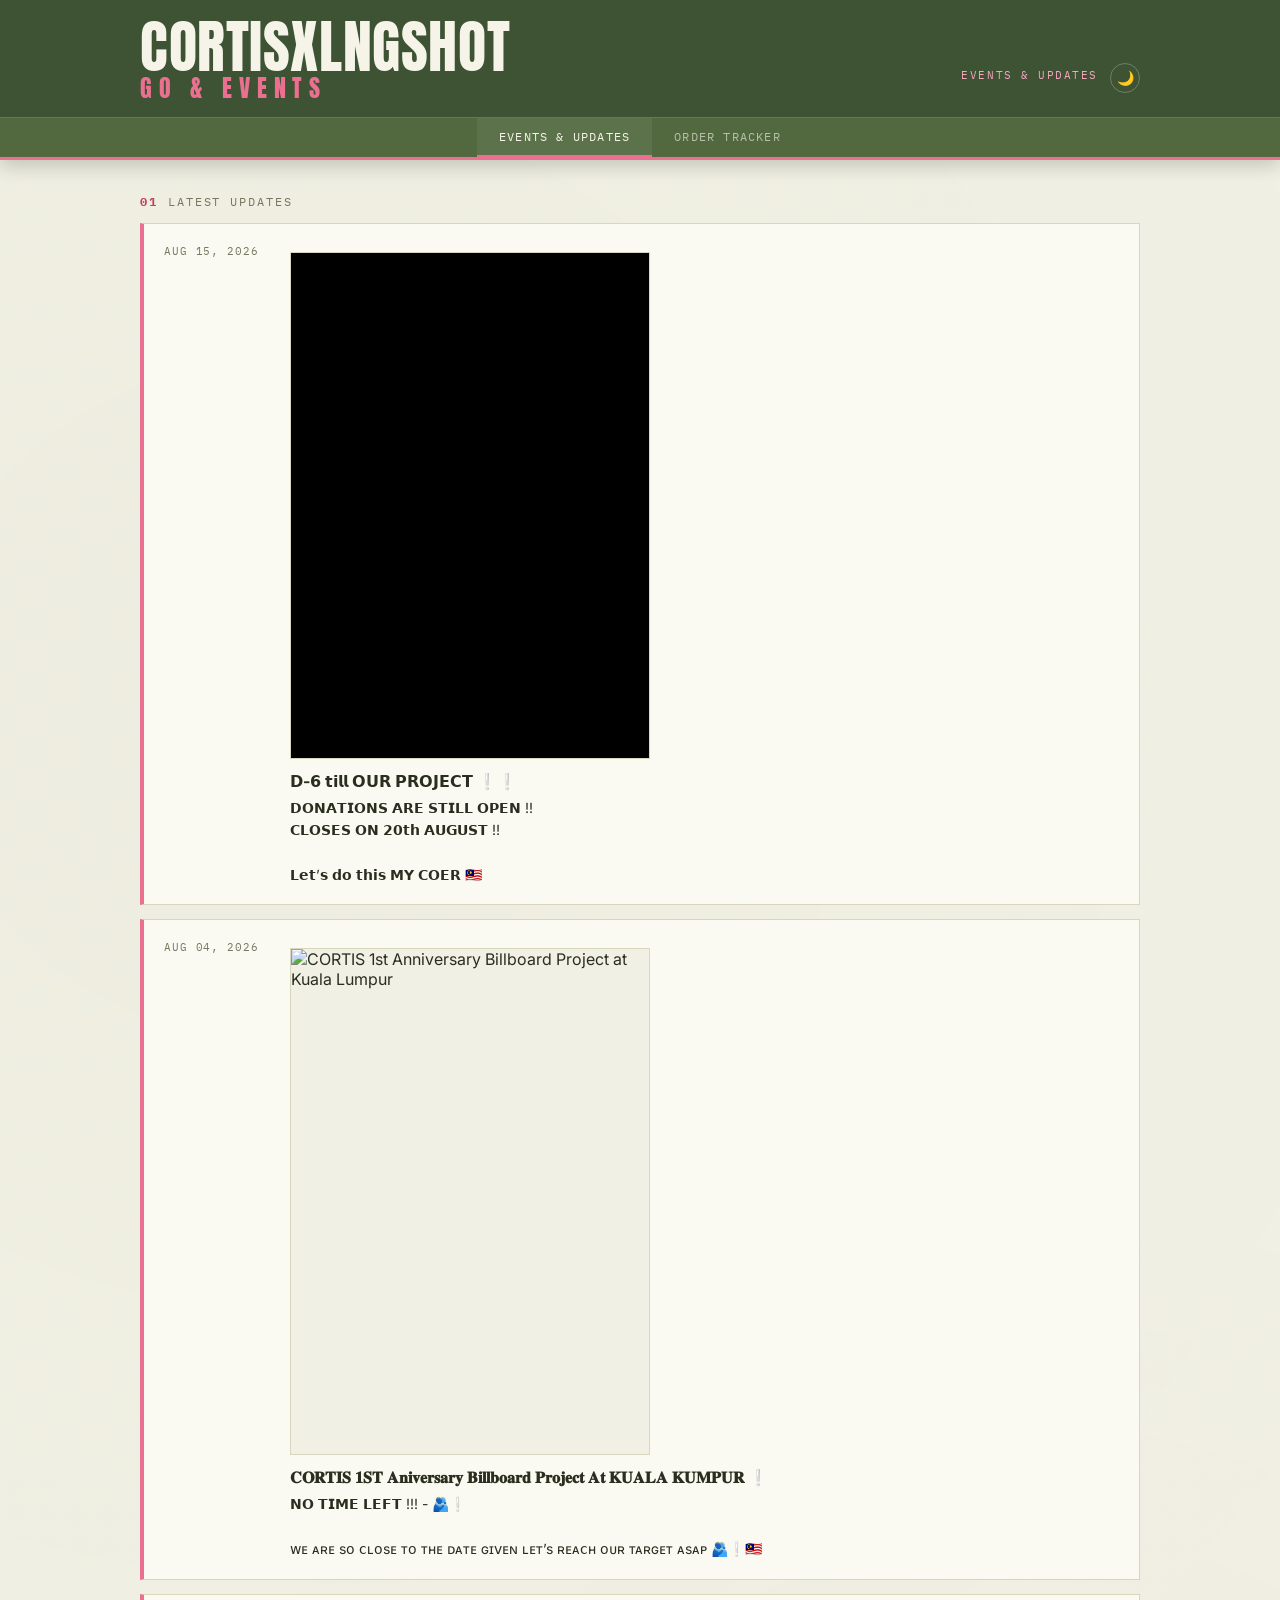
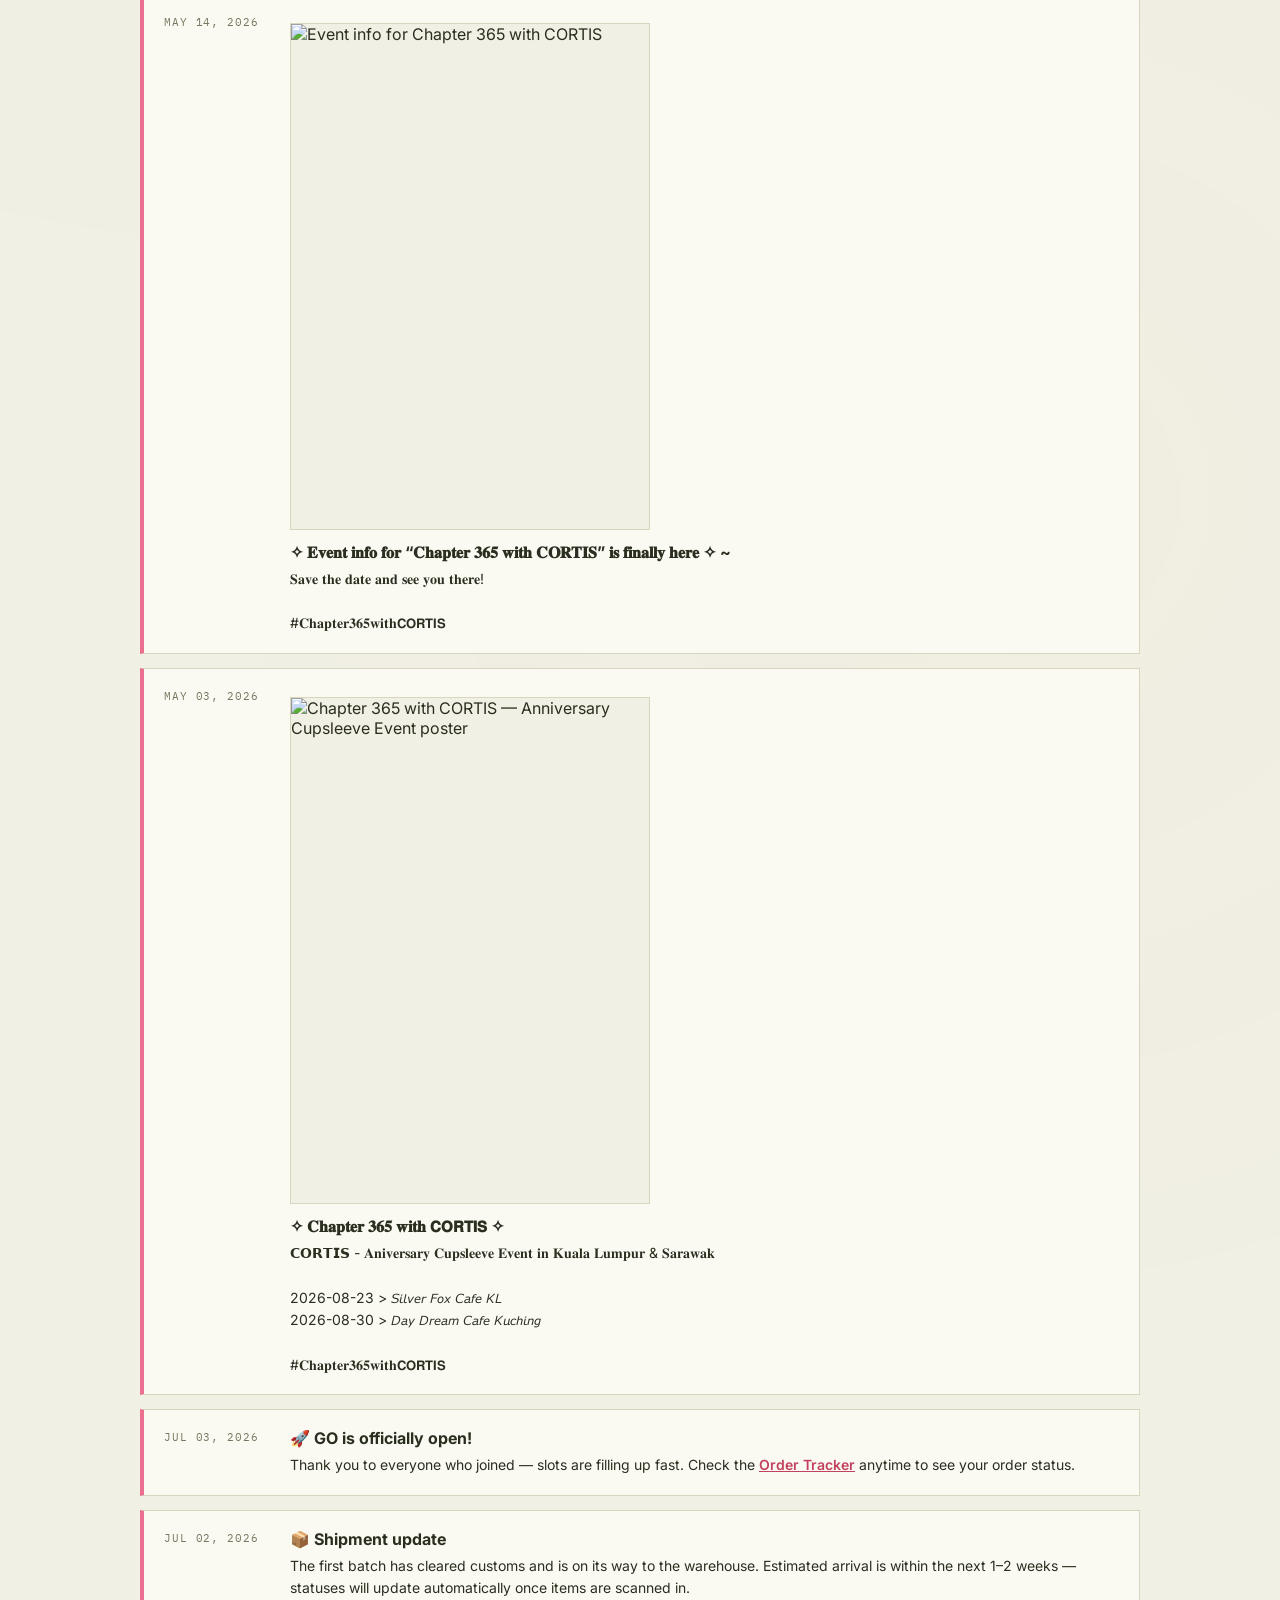
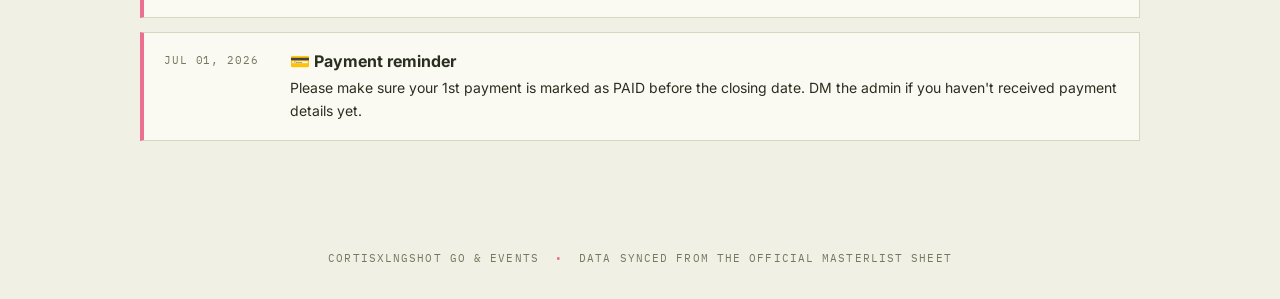
==== commit cf4f0e9a: "Update index.html" ====
--- a/index.html
+++ b/index.html
@@ -47,7 +47,7 @@
 
     <!-- ===== EVENT UPDATE — edit date/emoji/title/text below ===== -->
     <article class="updateCard">
-      <div class="updateCard__date">AUG&nbsp;14,&nbsp;2026</div>
+      <div class="updateCard__date">AUG&nbsp;15,&nbsp;2026</div>
       <div class="updateCard__body">
         <div class="updateCard__videoWrap updateCard__videoWrap--portrait">
           <iframe data-src="https://streamable.com/e/wsqpqd" allow="fullscreen;autoplay" allowfullscreen title="Embedded video"></iframe>
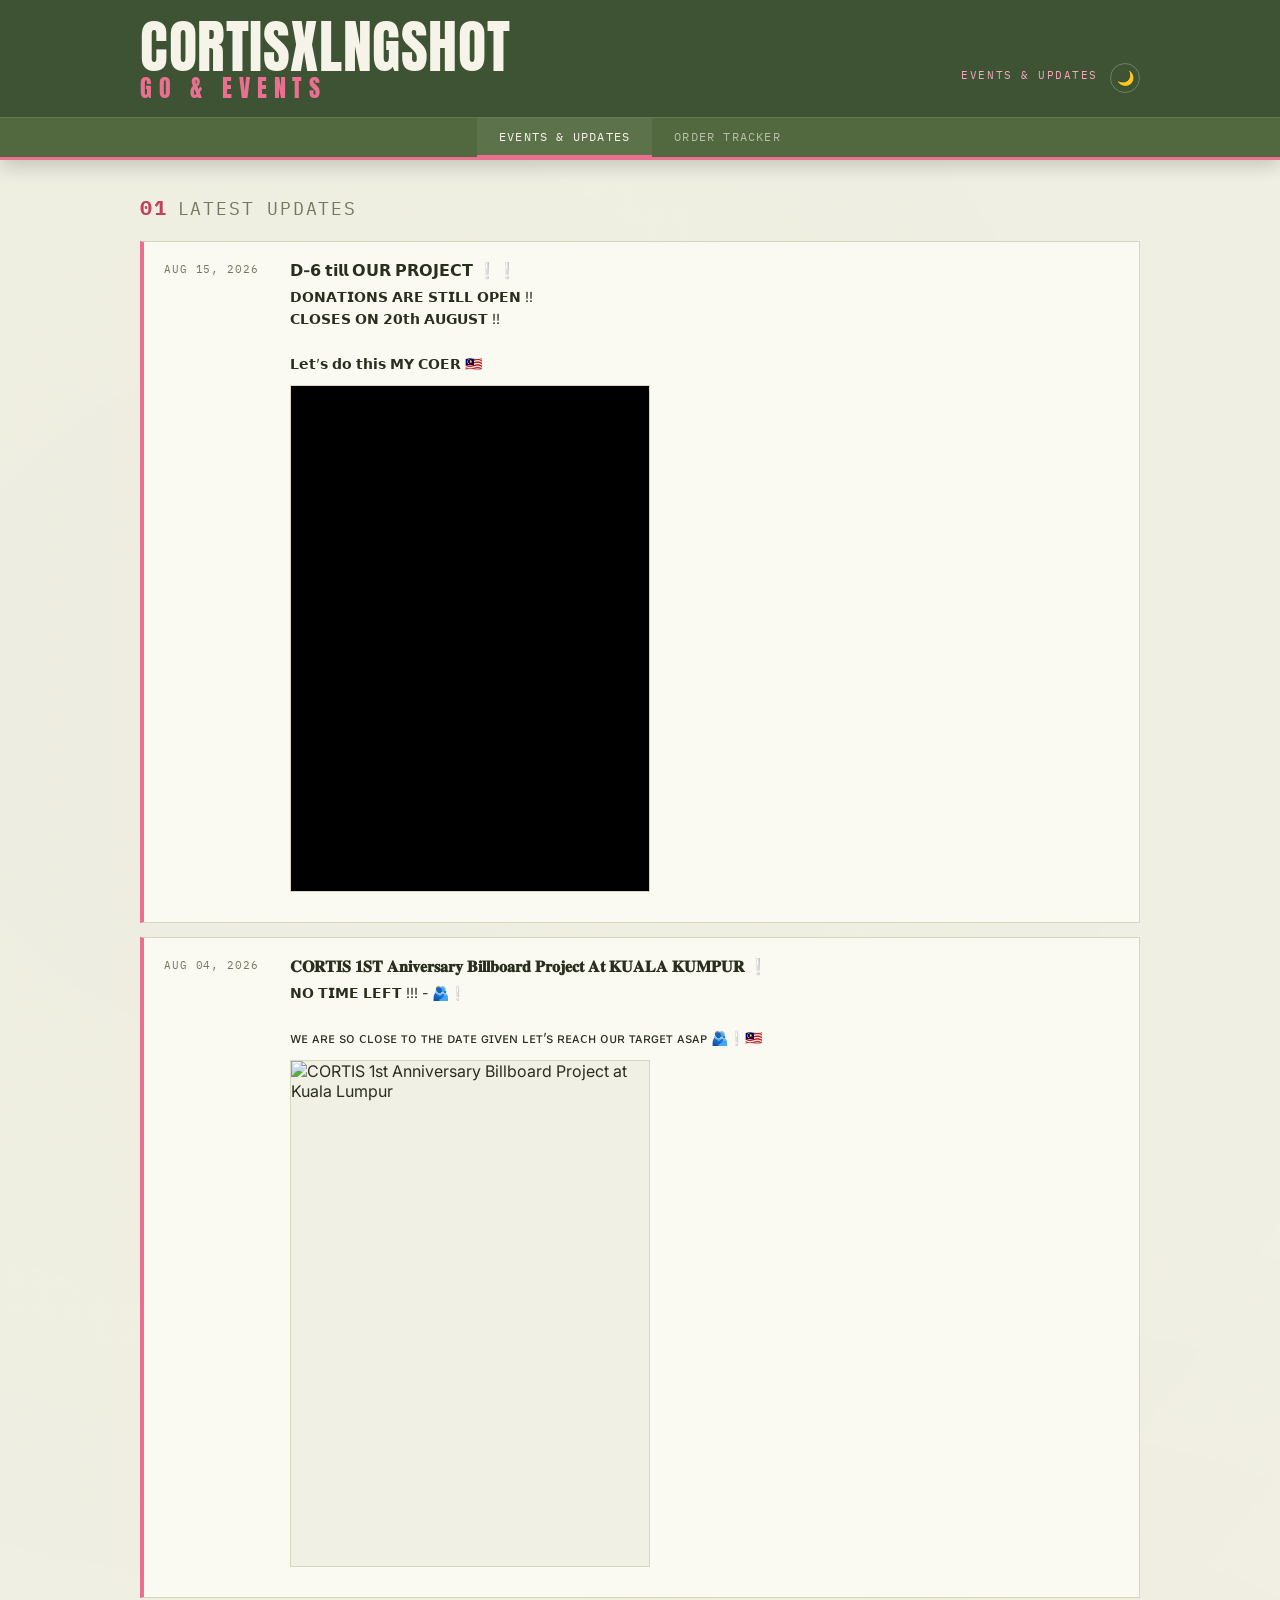
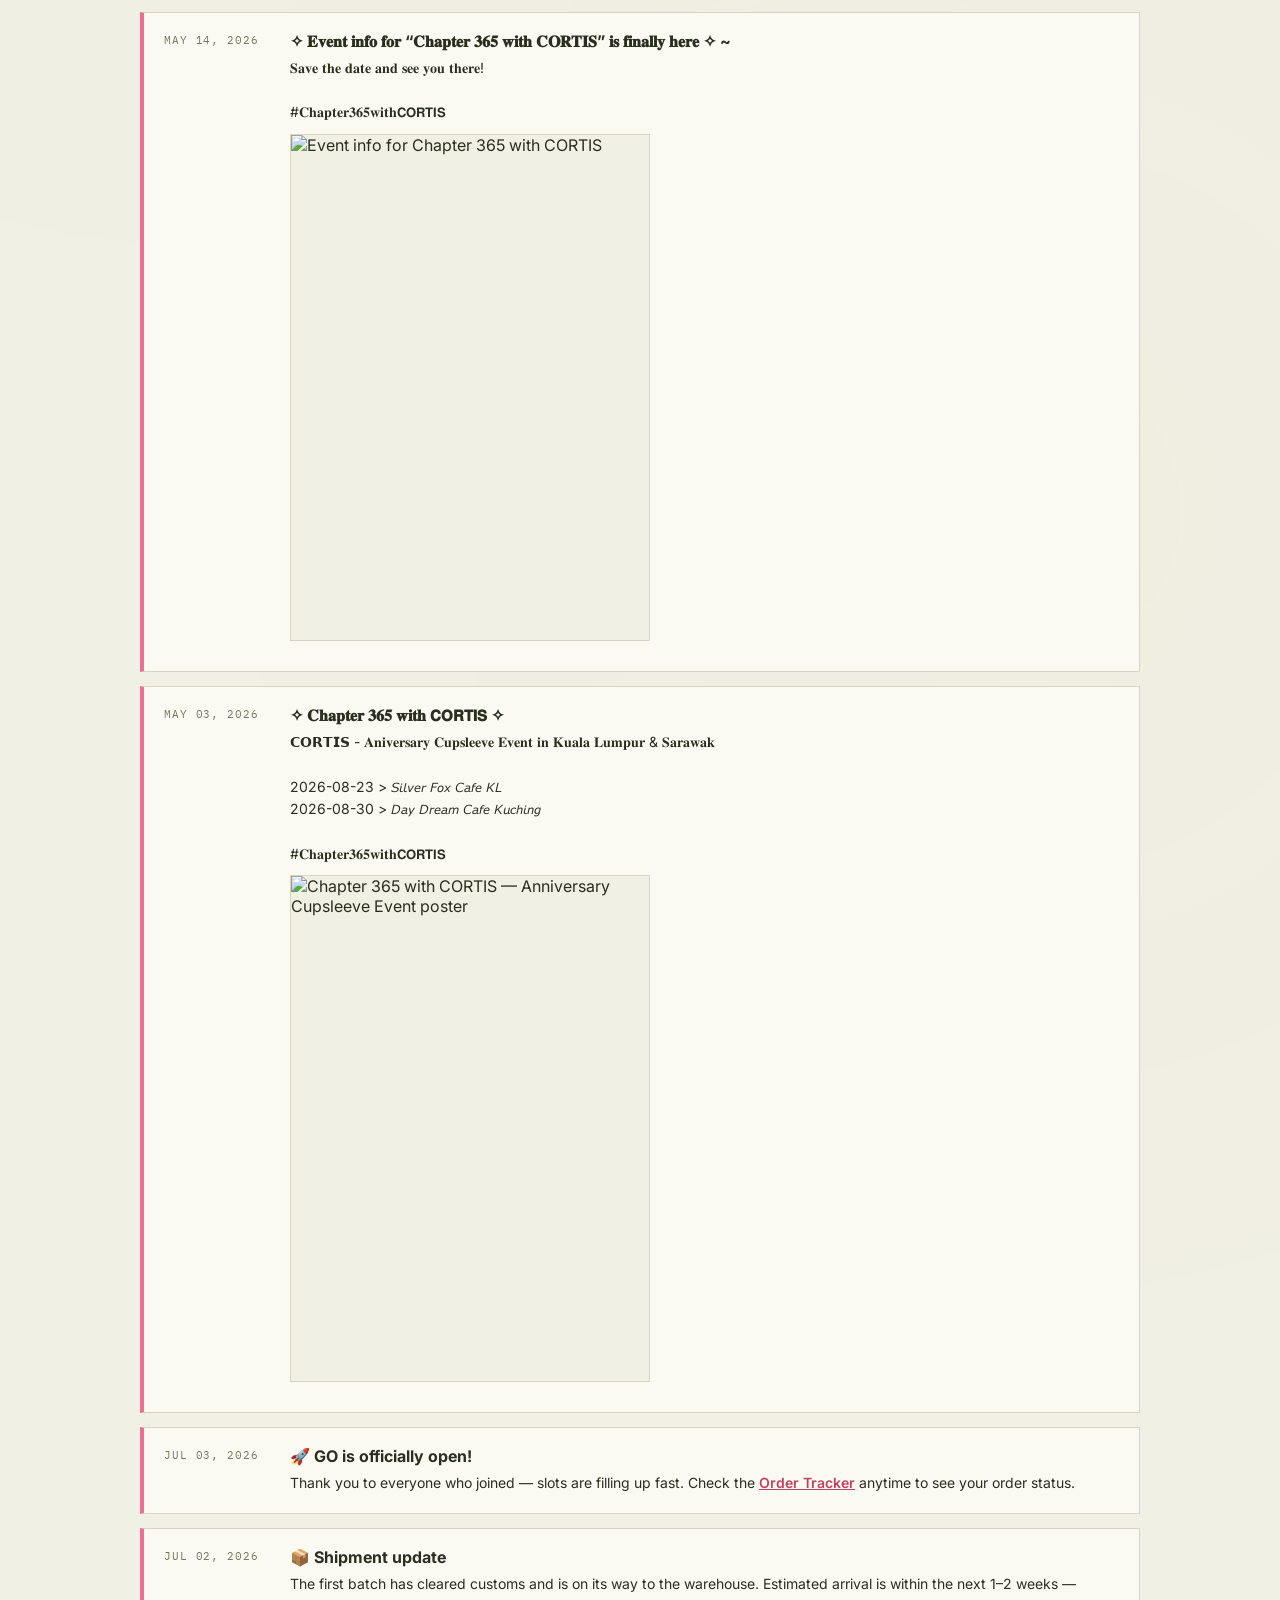
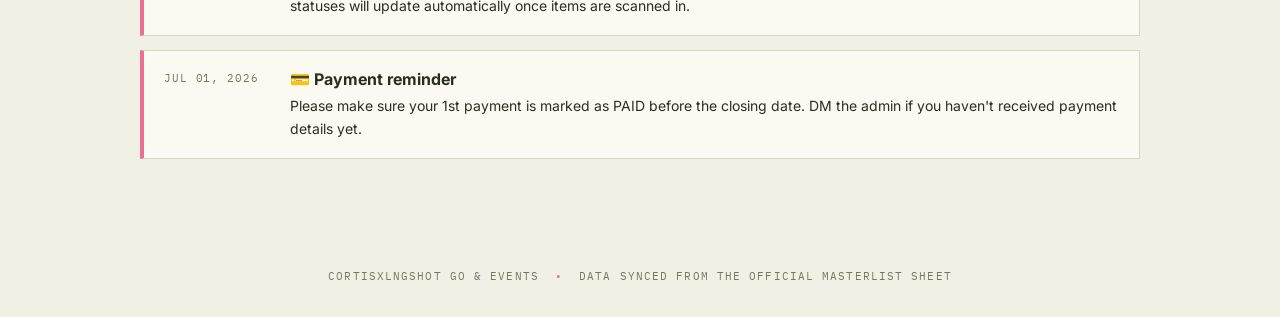
==== commit cddbfc37: "Update index.html" ====
--- a/index.html
+++ b/index.html
@@ -32,7 +32,7 @@
 
 <main class="wrap">
 
-  <div class="dashSec__label">
+  <div class="dashSec__label dashSec__label--hero">
     <span class="searchSec__num">01</span>
     <span>LATEST&nbsp;UPDATES</span>
   </div>
@@ -42,6 +42,7 @@
   <!-- copy one whole block (from <article class="updateCard"> down to  -->
   <!-- </article>) and paste it above the newest existing one, then edit -->
   <!-- the date, emoji, title, and text. Newest should sit at the top.  -->
+  <!-- Caption (title + text) goes ABOVE the poster/video in each card. -->
   <!-- ================================================================ -->
   <div class="updateFeed">
 
@@ -49,15 +50,15 @@
     <article class="updateCard">
       <div class="updateCard__date">AUG&nbsp;15,&nbsp;2026</div>
       <div class="updateCard__body">
-        <div class="updateCard__videoWrap updateCard__videoWrap--portrait">
-          <iframe data-src="https://streamable.com/e/wsqpqd" allow="fullscreen;autoplay" allowfullscreen title="Embedded video"></iframe>
-        </div>
         <p class="updateCard__title">𝗗-𝟲 𝘁𝗶𝗹𝗹 𝗢𝗨𝗥 𝗣𝗥𝗢𝗝𝗘𝗖𝗧&nbsp;❕❕</p>
         <p class="updateCard__text">
           𝗗𝗢𝗡𝗔𝗧𝗜𝗢𝗡𝗦 𝗔𝗥𝗘 𝗦𝗧𝗜𝗟𝗟 𝗢𝗣𝗘𝗡 !!<br>
           𝗖𝗟𝗢𝗦𝗘𝗦 𝗢𝗡 𝟮𝟬𝘁𝗵 𝗔𝗨𝗚𝗨𝗦𝗧&nbsp;‼️<br><br>
           𝗟𝗲𝘁’𝘀 𝗱𝗼 𝘁𝗵𝗶𝘀 𝗠𝗬 𝗖𝗢𝗘𝗥 🇲🇾
         </p>
+        <div class="updateCard__videoWrap updateCard__videoWrap--portrait">
+          <iframe data-src="https://streamable.com/e/wsqpqd" allow="fullscreen;autoplay" allowfullscreen title="Embedded video"></iframe>
+        </div>
       </div>
     </article>
     <!-- ===== END EVENT UPDATE ===== -->
@@ -66,14 +67,14 @@
     <article class="updateCard">
       <div class="updateCard__date">AUG&nbsp;04,&nbsp;2026</div>
       <div class="updateCard__body">
-        <div class="updateCard__posterWrap">
-          <img class="updateCard__poster" src="https://i.ibb.co/9mnCZQ2h/photo-2026-08-14-07-13-33.jpg" alt="CORTIS 1st Anniversary Billboard Project at Kuala Lumpur">
-        </div>
         <p class="updateCard__title">𝐂𝐎𝐑𝐓𝐈𝐒 𝟏𝐒𝐓 𝐀𝐧𝐢𝐯𝐞𝐫𝐬𝐚𝐫𝐲 𝐁𝐢𝐥𝐥𝐛𝐨𝐚𝐫𝐝 𝐏𝐫𝐨𝐣𝐞𝐜𝐭 𝐀𝐭 𝐊𝐔𝐀𝐋𝐀 𝐊𝐔𝐌𝐏𝐔𝐑&nbsp;❕</p>
         <p class="updateCard__text">
           𝗡𝗢 𝗧𝗜𝗠𝗘 𝗟𝗘𝗙𝗧 !!! - 🫂❕<br><br>
           ᴡᴇ ᴀʀᴇ sᴏ ᴄʟᴏsᴇ ᴛᴏ ᴛʜᴇ ᴅᴀᴛᴇ ɢɪᴠᴇɴ ʟᴇᴛ’s ʀᴇᴀᴄʜ ᴏᴜʀ ᴛᴀʀɢᴇᴛ ᴀsᴀᴘ 🫂❕🇲🇾
         </p>
+        <div class="updateCard__posterWrap">
+          <img class="updateCard__poster" src="https://i.ibb.co/9mnCZQ2h/photo-2026-08-14-07-13-33.jpg" alt="CORTIS 1st Anniversary Billboard Project at Kuala Lumpur">
+        </div>
       </div>
     </article>
     <!-- ===== END EVENT UPDATE ===== -->
@@ -82,14 +83,14 @@
     <article class="updateCard">
       <div class="updateCard__date">MAY&nbsp;14,&nbsp;2026</div>
       <div class="updateCard__body">
-        <div class="updateCard__posterWrap">
-          <img class="updateCard__poster" src="https://i.ibb.co/3mCGn5tt/photo-2026-08-14-07-00-31-2.jpg" alt="Event info for Chapter 365 with CORTIS">
-        </div>
         <p class="updateCard__title">✧&nbsp;𝐄𝐯𝐞𝐧𝐭 𝐢𝐧𝐟𝐨 𝐟𝐨𝐫 “𝐂𝐡𝐚𝐩𝐭𝐞𝐫 𝟑𝟔𝟓 𝐰𝐢𝐭𝐡 𝐂𝐎𝐑𝐓𝐈𝐒” 𝐢𝐬 𝐟𝐢𝐧𝐚𝐥𝐥𝐲 𝐡𝐞𝐫𝐞&nbsp;✧&nbsp;~</p>
         <p class="updateCard__text">
           𝐒𝐚𝐯𝐞 𝐭𝐡𝐞 𝐝𝐚𝐭𝐞 𝐚𝐧𝐝 𝐬𝐞𝐞 𝐲𝐨𝐮 𝐭𝐡𝐞𝐫𝐞!<br><br>
           #𝐂𝐡𝐚𝐩𝐭𝐞𝐫𝟑𝟔𝟓𝐰𝐢𝐭𝐡𝗖𝗢𝗥𝗧𝗜𝗦
         </p>
+        <div class="updateCard__posterWrap">
+          <img class="updateCard__poster" src="https://i.ibb.co/3mCGn5tt/photo-2026-08-14-07-00-31-2.jpg" alt="Event info for Chapter 365 with CORTIS">
+        </div>
       </div>
     </article>
     <!-- ===== END EVENT UPDATE ===== -->
@@ -98,9 +99,6 @@
     <article class="updateCard">
       <div class="updateCard__date">MAY&nbsp;03,&nbsp;2026</div>
       <div class="updateCard__body">
-        <div class="updateCard__posterWrap">
-          <img class="updateCard__poster" src="https://i.ibb.co/GQN9Cqbh/event-chapter365.jpg" alt="Chapter 365 with CORTIS — Anniversary Cupsleeve Event poster">
-        </div>
         <p class="updateCard__title">✧&nbsp;𝐂𝐡𝐚𝐩𝐭𝐞𝐫 𝟑𝟔𝟓 𝐰𝐢𝐭𝐡 𝗖𝗢𝗥𝗧𝗜𝗦&nbsp;✧</p>
         <p class="updateCard__text">
           𝗖𝗢𝗥𝗧𝗜𝗦 - 𝐀𝐧𝐢𝐯𝐞𝐫𝐬𝐚𝐫𝐲 𝐂𝐮𝐩𝐬𝐥𝐞𝐞𝐯𝐞 𝐄𝐯𝐞𝐧𝐭 𝐢𝐧 𝐊𝐮𝐚𝐥𝐚 𝐋𝐮𝐦𝐩𝐮𝐫 &amp; 𝐒𝐚𝐫𝐚𝐰𝐚𝐤<br><br>
@@ -108,6 +106,9 @@
           2026-08-30 &gt; 𝘋𝘢𝘺 𝘋𝘳𝘦𝘢𝘮 𝘊𝘢𝘧𝘦 𝘒𝘶𝘤𝘩𝘪𝘯𝘨<br><br>
           #𝐂𝐡𝐚𝐩𝐭𝐞𝐫𝟑𝟔𝟓𝐰𝐢𝐭𝐡𝗖𝗢𝗥𝗧𝗜𝗦
         </p>
+        <div class="updateCard__posterWrap">
+          <img class="updateCard__poster" src="https://i.ibb.co/GQN9Cqbh/event-chapter365.jpg" alt="Chapter 365 with CORTIS — Anniversary Cupsleeve Event poster">
+        </div>
       </div>
     </article>
     <!-- ===== END EVENT UPDATE ===== -->
--- a/style.css
+++ b/style.css
@@ -277,6 +277,15 @@
   color:var(--red); font-weight:700;
 }
 
+.dashSec__label--hero{
+  font-size:18px;
+  letter-spacing:.1em;
+  margin-bottom:20px;
+}
+.dashSec__label--hero .searchSec__num{
+  font-size:20px;
+}
+
 .searchBar{
   display:flex; align-items:stretch;
   background:var(--paper);
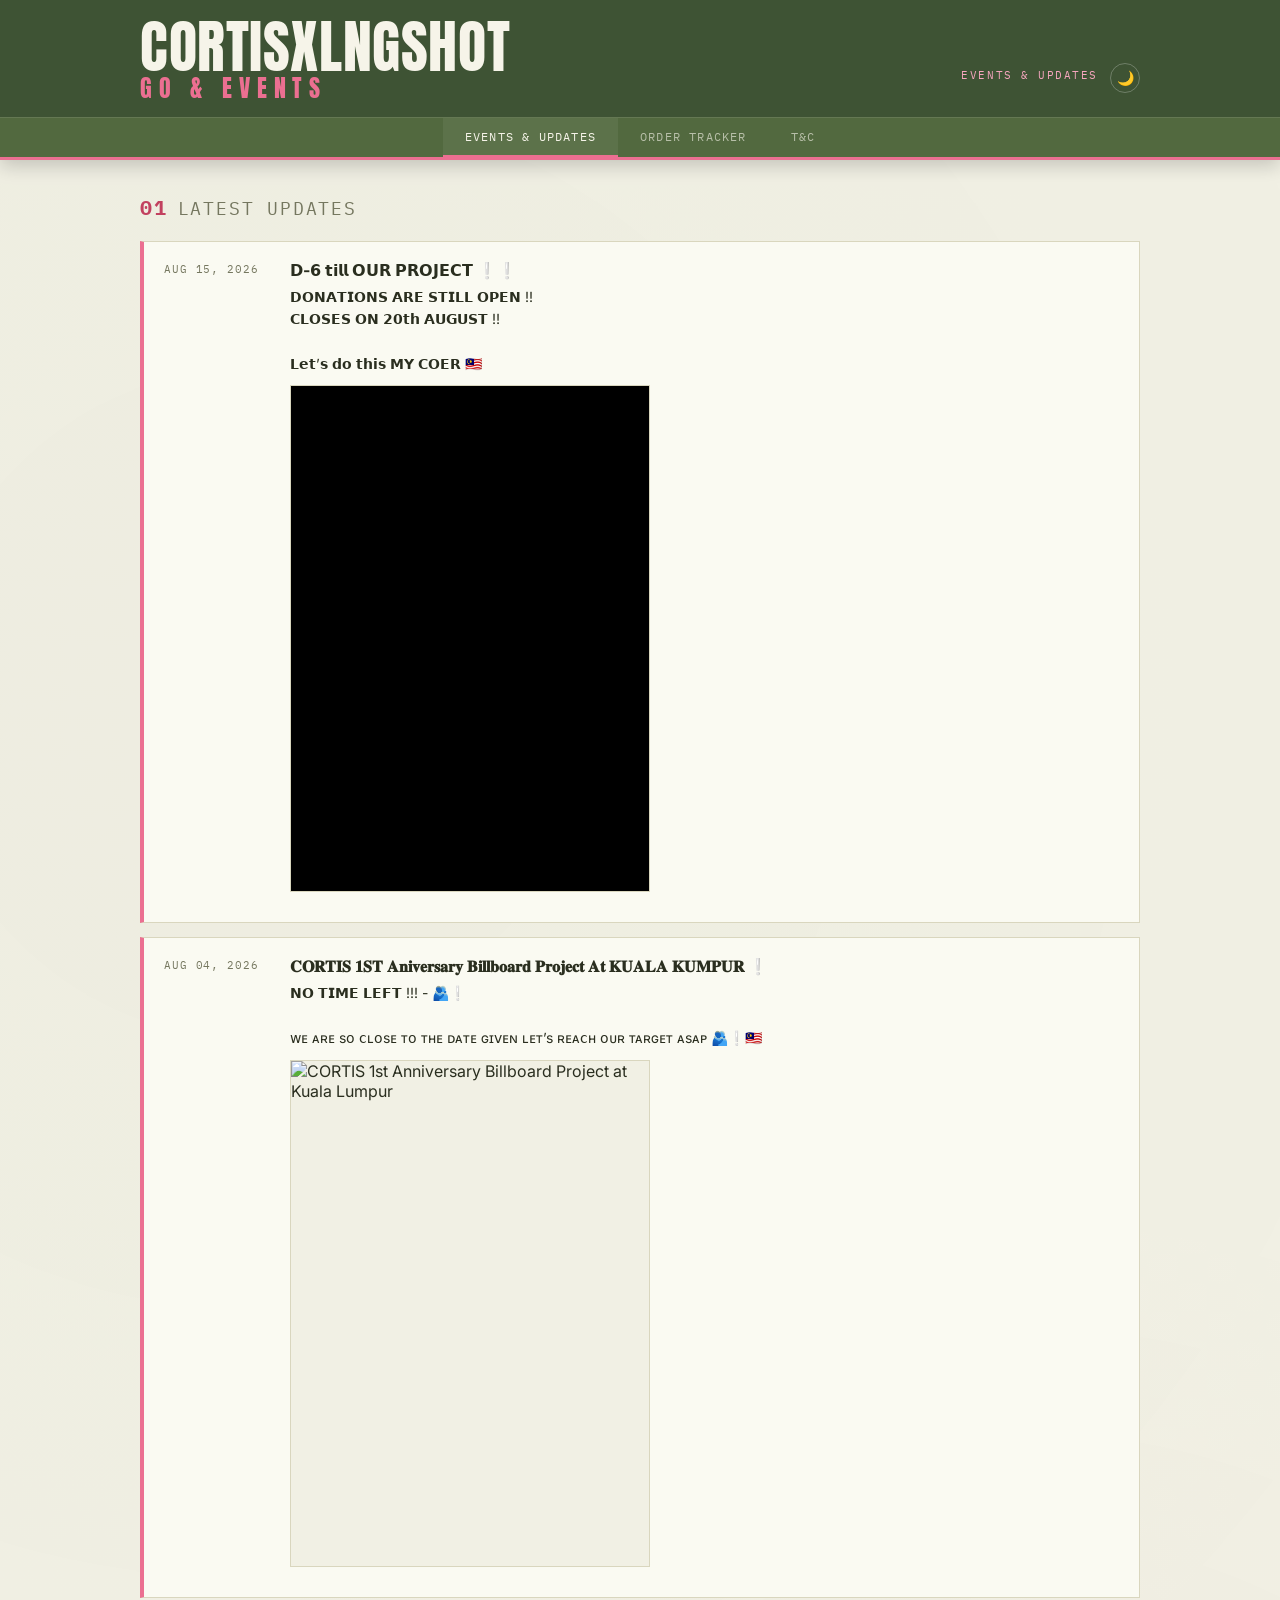
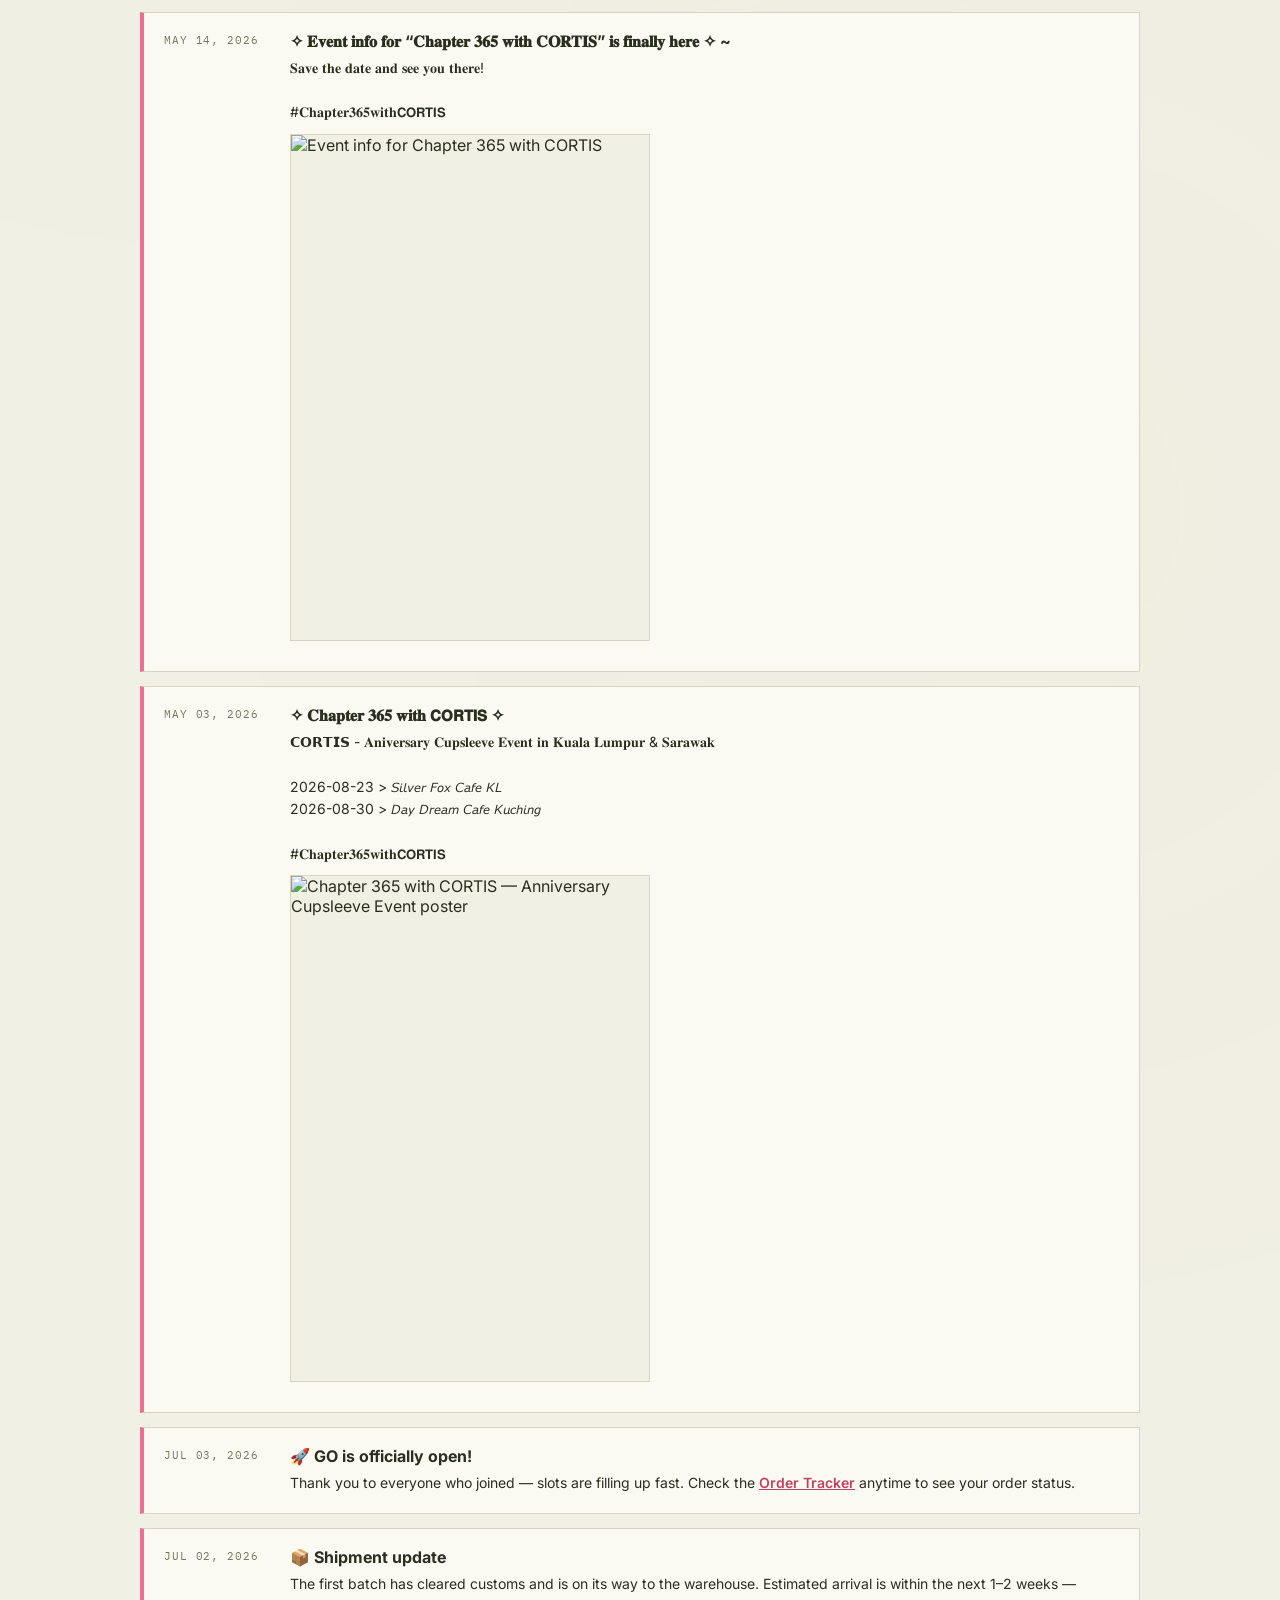
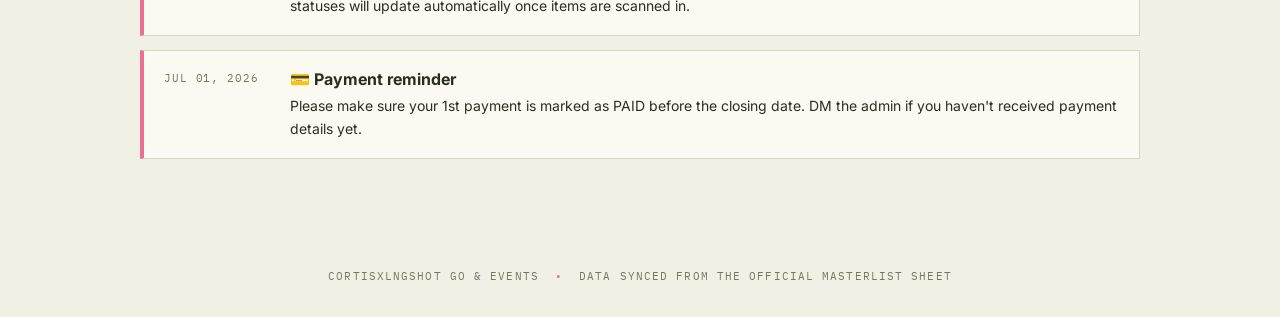
==== commit a0a22fda: "Update index.html" ====
--- a/index.html
+++ b/index.html
@@ -27,6 +27,7 @@
   <nav class="siteNav" aria-label="Page navigation">
     <a href="index.html" class="siteNav__link is-active" aria-current="page">Events &amp; Updates</a>
     <a href="tracker.html" class="siteNav__link">Order Tracker</a>
+    <a href="tc.html" class="siteNav__link">T&amp;C</a>
   </nav>
 </header>
 
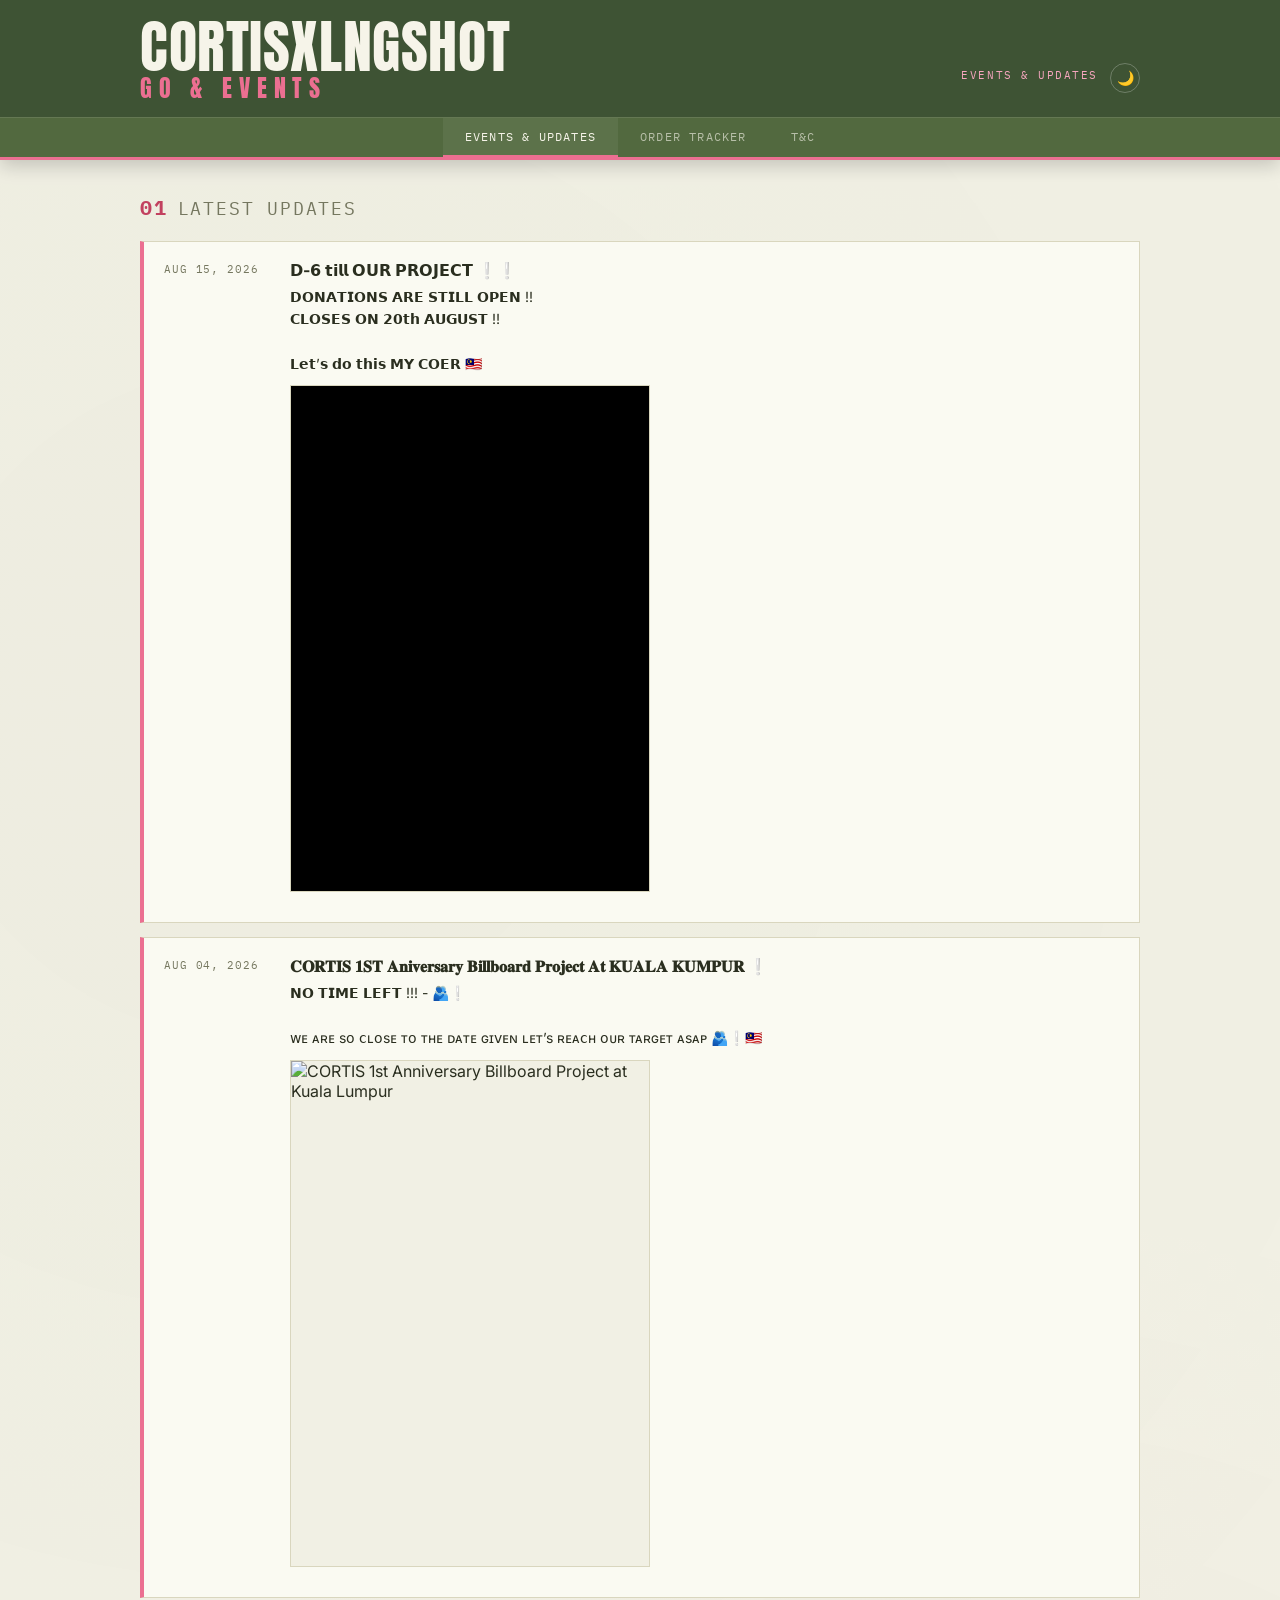
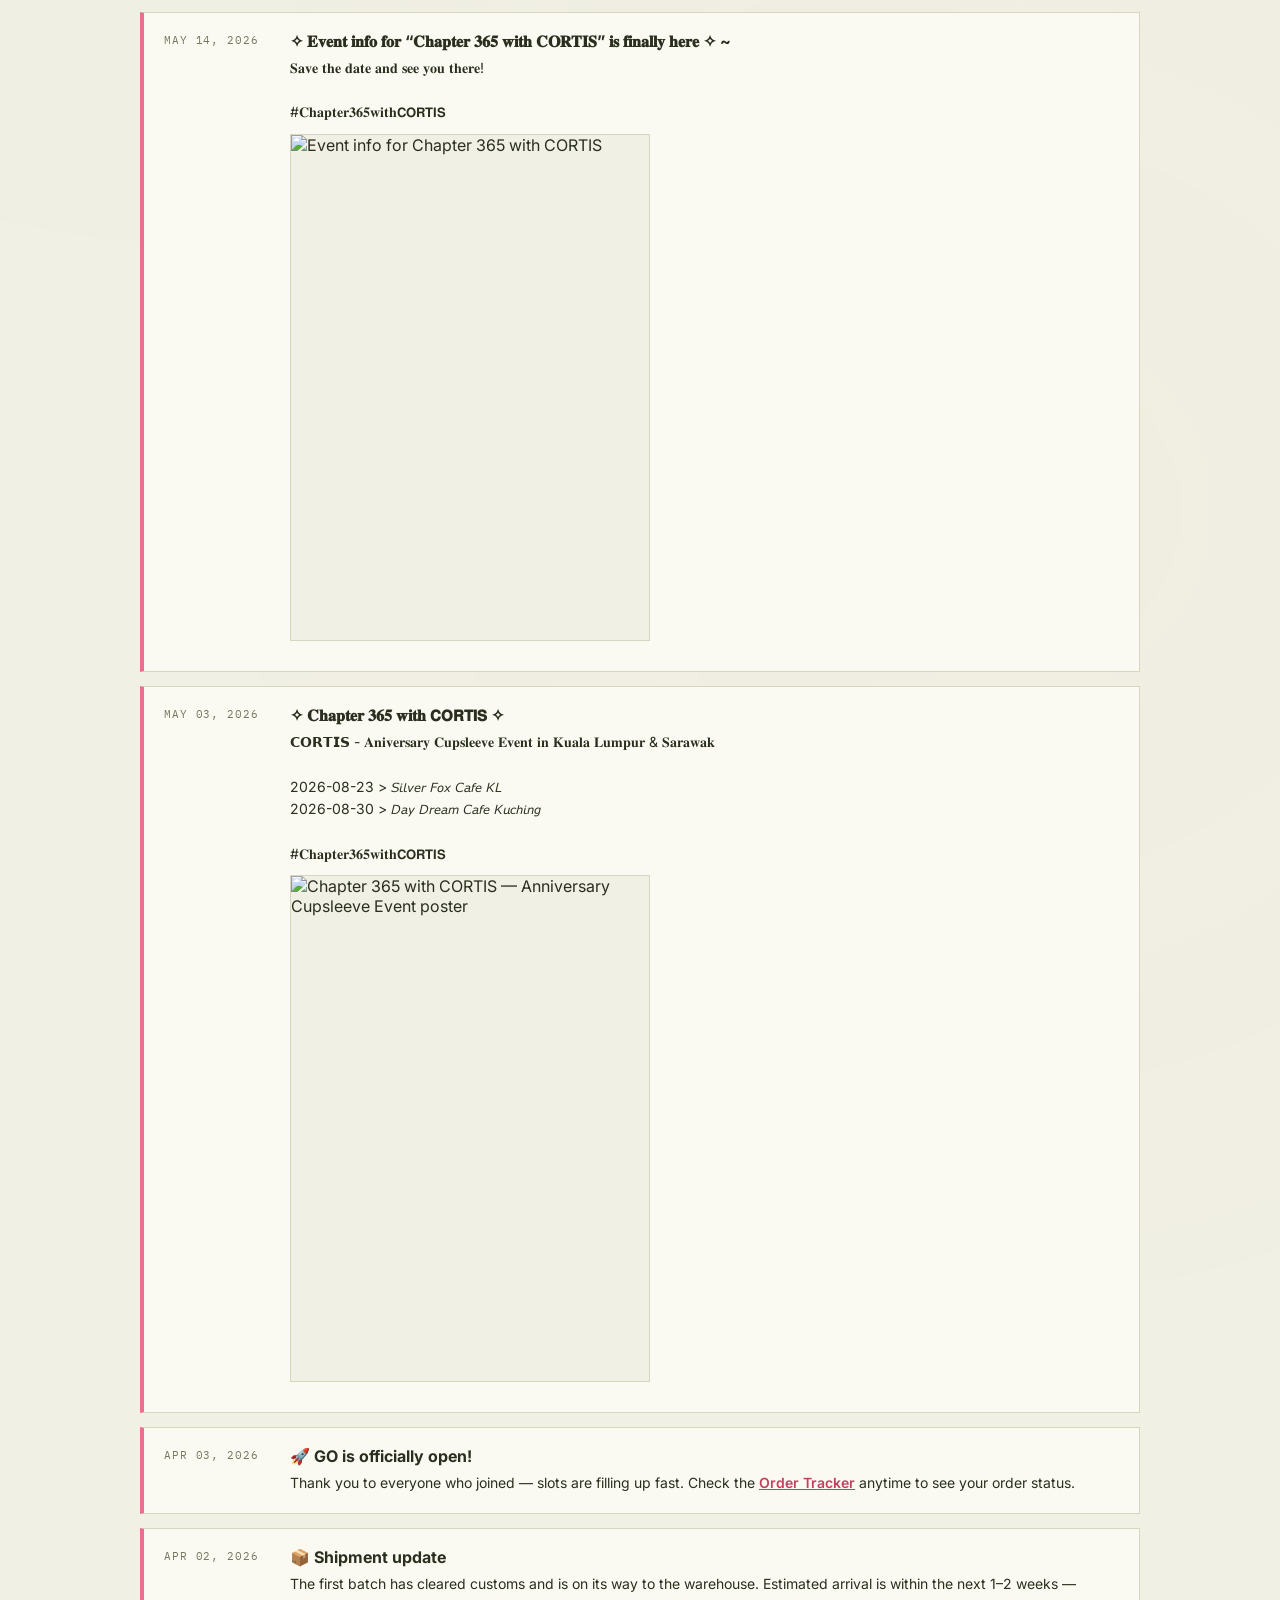
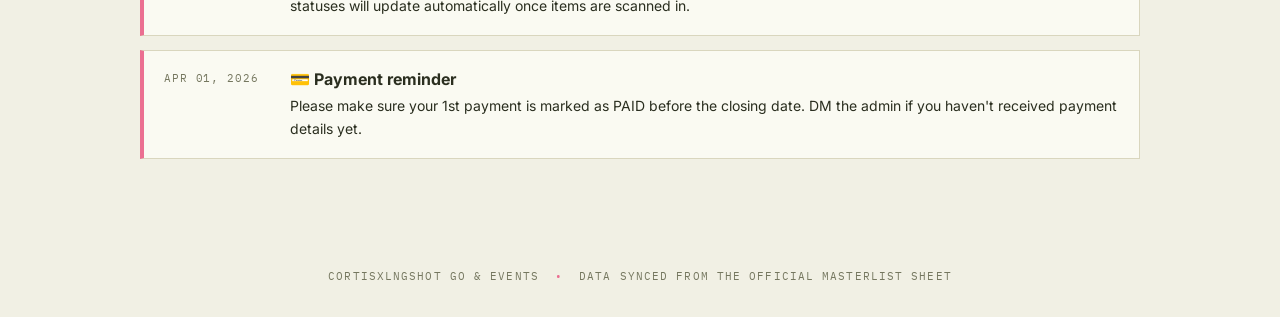
==== commit f54cf903: "Update index.html" ====
--- a/index.html
+++ b/index.html
@@ -58,7 +58,7 @@
           𝗟𝗲𝘁’𝘀 𝗱𝗼 𝘁𝗵𝗶𝘀 𝗠𝗬 𝗖𝗢𝗘𝗥 🇲🇾
         </p>
         <div class="updateCard__videoWrap updateCard__videoWrap--portrait">
-          <iframe data-src="https://streamable.com/e/wsqpqd" allow="fullscreen;autoplay" allowfullscreen title="Embedded video"></iframe>
+          <iframe data-src="https://streamable.com/e/o3grna" allow="fullscreen;autoplay" allowfullscreen title="Embedded video"></iframe>
         </div>
       </div>
     </article>
@@ -116,7 +116,7 @@
 
     <!-- ===== EVENT UPDATE — edit date/emoji/title/text below ===== -->
     <article class="updateCard">
-      <div class="updateCard__date">JUL&nbsp;03,&nbsp;2026</div>
+      <div class="updateCard__date">APR&nbsp;03,&nbsp;2026</div>
       <div class="updateCard__body">
         <p class="updateCard__title">🚀&nbsp;GO is officially open!</p>
         <p class="updateCard__text">
@@ -129,7 +129,7 @@
 
     <!-- ===== EVENT UPDATE — edit date/emoji/title/text below ===== -->
     <article class="updateCard">
-      <div class="updateCard__date">JUL&nbsp;02,&nbsp;2026</div>
+      <div class="updateCard__date">APR&nbsp;02,&nbsp;2026</div>
       <div class="updateCard__body">
         <p class="updateCard__title">📦&nbsp;Shipment update</p>
         <p class="updateCard__text">
@@ -143,7 +143,7 @@
 
     <!-- ===== EVENT UPDATE — edit date/emoji/title/text below ===== -->
     <article class="updateCard">
-      <div class="updateCard__date">JUL&nbsp;01,&nbsp;2026</div>
+      <div class="updateCard__date">APR&nbsp;01,&nbsp;2026</div>
       <div class="updateCard__body">
         <p class="updateCard__title">💳&nbsp;Payment reminder</p>
         <p class="updateCard__text">
--- a/style.css
+++ b/style.css
@@ -745,6 +745,112 @@
 }
 
 /* ==========================================================================
+   T&C PAGE
+   ========================================================================== */
+.tcIntro{
+  text-align:center;
+  margin-bottom:28px;
+  animation:cardIn .32s ease both;
+}
+.tcIntro__title{
+  margin:0 0 6px;
+  font-family:var(--font-display);
+  font-weight:400;
+  font-size:clamp(26px,4vw,36px);
+  letter-spacing:.02em;
+  color:var(--red);
+}
+.tcIntro__sub{
+  margin:0;
+  font-family:var(--font-mono);
+  font-size:12.5px; letter-spacing:.1em;
+  text-transform:uppercase;
+  color:var(--muted);
+}
+
+.tcList{
+  list-style:none;
+  margin:0 0 32px;
+  padding:0;
+  display:flex;
+  flex-direction:column;
+  gap:12px;
+}
+.tcRule{
+  display:grid;
+  grid-template-columns:auto 1fr;
+  gap:14px;
+  align-items:start;
+  background:var(--paper);
+  border:1px solid var(--line);
+  border-left:4px solid var(--navy);
+  padding:16px 18px;
+  animation:cardIn .32s ease both;
+}
+.tcRule:nth-child(1){ animation-delay:0ms; }
+.tcRule:nth-child(2){ animation-delay:30ms; }
+.tcRule:nth-child(3){ animation-delay:60ms; }
+.tcRule:nth-child(4){ animation-delay:90ms; }
+.tcRule:nth-child(5){ animation-delay:120ms; }
+.tcRule:nth-child(n+6){ animation-delay:150ms; }
+.tcRule__num{
+  display:flex; align-items:center; justify-content:center;
+  width:28px; height:28px;
+  background:var(--red);
+  color:var(--on-dark);
+  font-family:var(--font-mono);
+  font-weight:700;
+  font-size:13px;
+  border-radius:50%;
+  flex-shrink:0;
+}
+.tcRule__text{
+  margin:0;
+  font-size:14px;
+  line-height:1.6;
+  color:var(--ink);
+}
+.tcRule__text strong{ color:var(--red); }
+
+.adminsBox{
+  background:var(--paper);
+  border:1px solid var(--line);
+  border-left:4px solid var(--orange);
+  padding:20px 22px;
+  animation:cardIn .32s ease both;
+}
+.adminsBox__title{
+  margin:0 0 14px;
+  font-weight:800;
+  font-size:15px;
+  color:var(--ink);
+}
+.adminsList{
+  list-style:none;
+  margin:0;
+  padding:0;
+  display:flex;
+  flex-direction:column;
+  gap:9px;
+}
+.adminsList li{
+  display:flex;
+  align-items:baseline;
+  gap:10px;
+  flex-wrap:wrap;
+}
+.adminsList__handle{
+  font-family:var(--font-mono);
+  font-weight:700;
+  font-size:13.5px;
+  color:var(--red);
+}
+.adminsList__role{
+  font-size:13px;
+  color:var(--muted);
+}
+
+/* ==========================================================================
    FOOTER
    ========================================================================== */
 .siteFoot{
